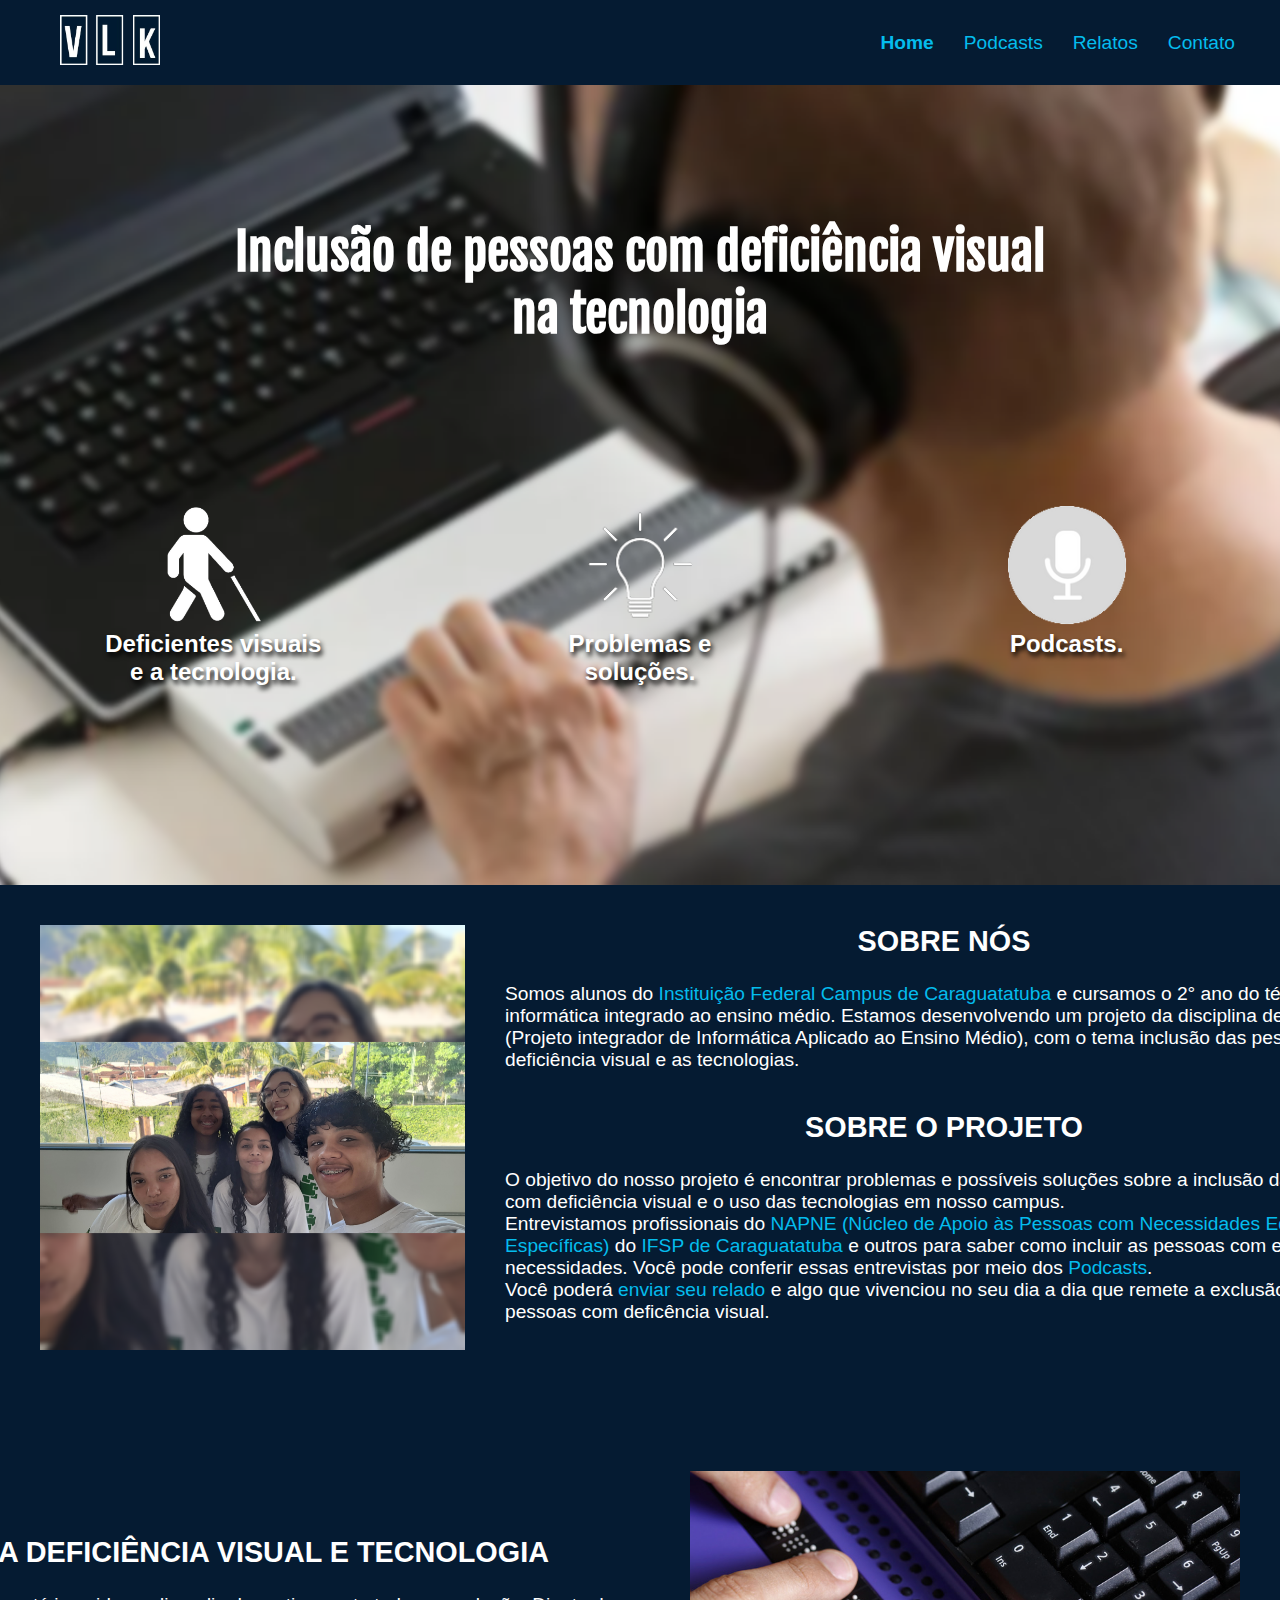
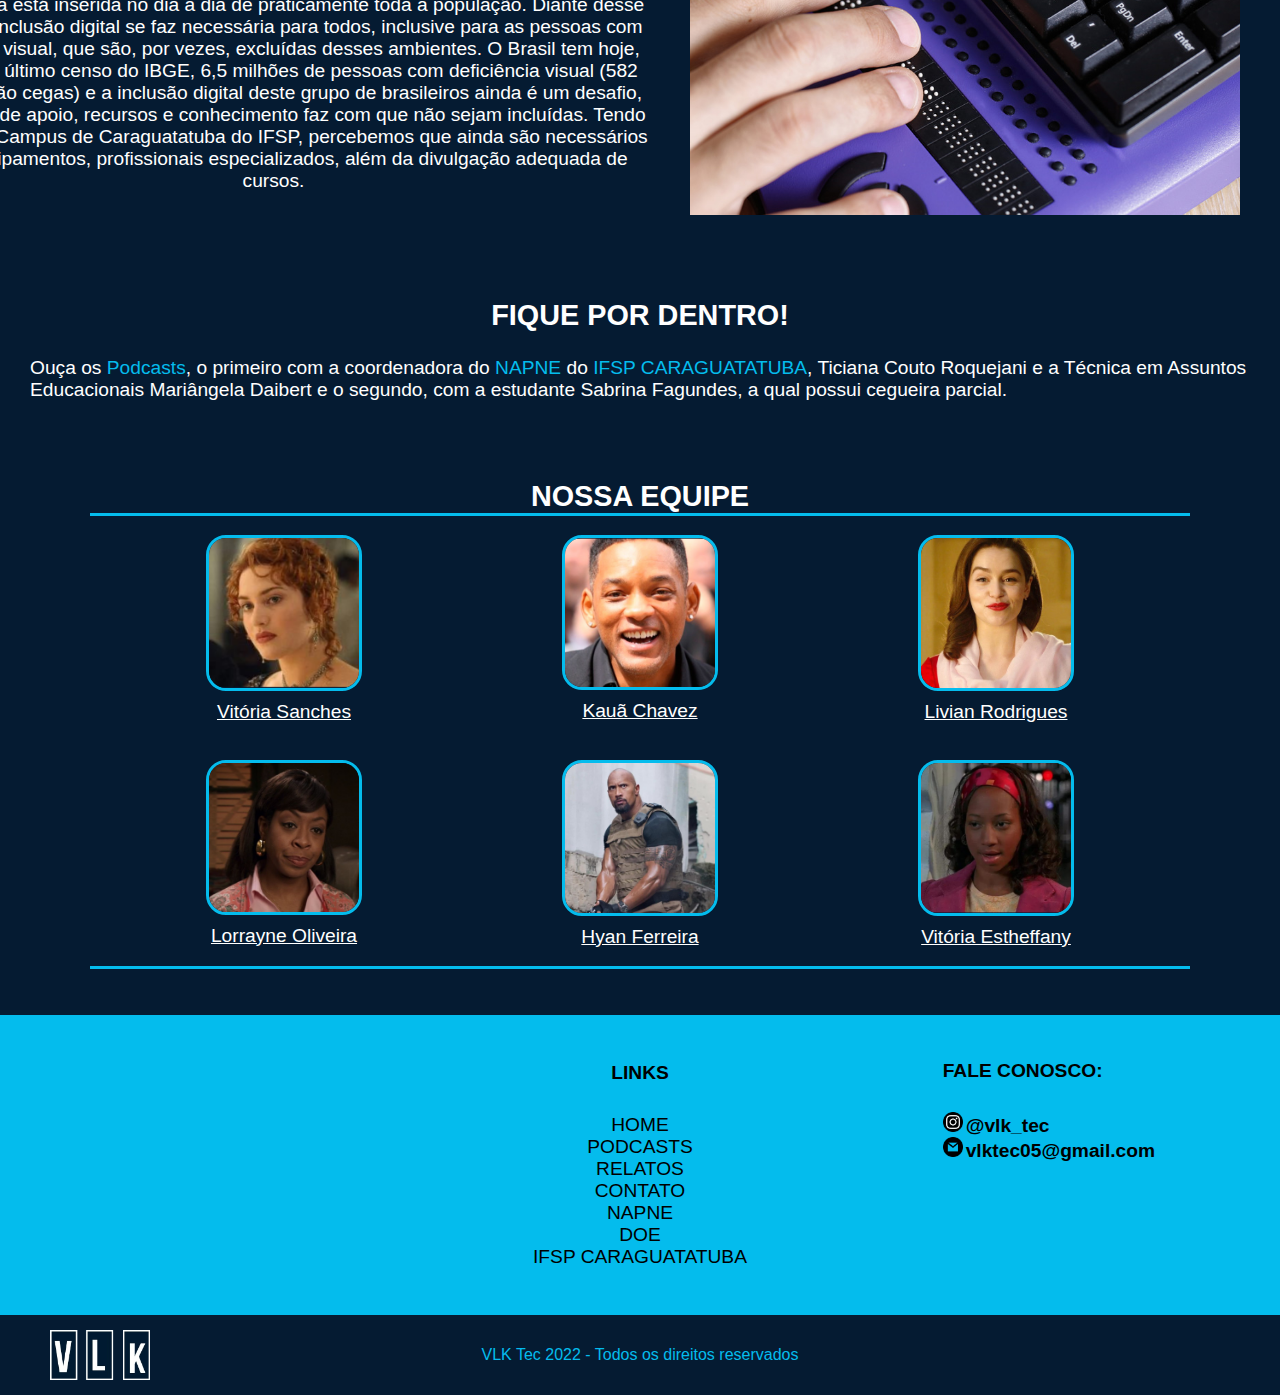
==== index.html @ 39406140 "versão atualizada" ====
<!DOCTYPE html>
<html lang="pt-br">
<head>
    <meta charset="UTF-8">
    <meta http-equiv="X-UA-Compatible" content="IE=edge">
    <meta name="viewport" content="width=device-width, initial-scale=1.0">
    <link rel="stylesheet" href="style.css">
    <title>VLK Tec</title>
</head>
<body>
    <nav>
        <div class="logo">
            <img src="img/logo.png" alt="logo">
        </div>
        <ul class="menu">
            <li class="selected"><a href="index.html">Home</a></li>
            <li><a href="podcasts.html">Podcasts</a></li>
            <li><a href="relatos.html">Relatos</a></li>
            <li><a href="contato.html">Contato</a></li>
        </ul>
    </nav>
    <header>   
        <style>
            @import url('https://fonts.googleapis.com/css2?family=Fjalla+One&display=swap');
            </style>
            <h1>Inclusão de pessoas com deficiência visual <br> na tecnologia</h1>
        <div class="container">
            <div>
                <img src="img/icone1.png" alt="icone">
            </div>
            <div>
                <img src="img/icone2.png" alt="icone">
            </div>
            <div>
                <img src="img/icone3.png" alt="icone">
            </div>
        </div>
        <div class="legenda">
            <div>
                <b><p>Deficientes visuais e a tecnologia.</p></b>
            </div>
            <div>
                <b><p>Problemas e soluções.</p></b>
            </div>
            <div>
                <b><p>Podcasts.</p></b>
            </div>
        </div>
    </header>
    <main>
        <div class="equipe">
            <img src="img/equipe.png" alt="Foto da equipe">
        </div>
        <div class="texto">
            <h2>SOBRE NÓS</h2>
            <p>Somos alunos do <a href="https://www.ifspcaraguatatuba.edu.br/">Instituição Federal Campus de Caraguatatuba</a> e cursamos o 2° ano do técnico em informática integrado ao ensino médio. Estamos desenvolvendo um projeto da disciplina de PIA (Projeto integrador de Informática Aplicado ao Ensino Médio), com o tema inclusão das pessoas com deficiência visual e as tecnologias.</p>
            <h2>SOBRE O PROJETO</h2>
            <p>O objetivo do nosso projeto é encontrar problemas e possíveis soluções sobre a inclusão das pessoas com deficiência visual e o uso das tecnologias em nosso campus.</p>
            <p>Entrevistamos profissionais do <a href="https://spo.ifsp.edu.br/napne">NAPNE (Núcleo de Apoio às Pessoas com Necessidades Educacionais Específicas)</a> do <a href="https://www.ifspcaraguatatuba.edu.br/">IFSP de Caraguatatuba</a> e outros para saber como incluir as pessoas com essas necessidades. Você pode conferir essas entrevistas por meio dos <a href="">Podcasts</a>.</p>
            <p>Você poderá <a href="">enviar seu relado</a> e algo que vivenciou  no seu dia a dia que remete a exclusão das pessoas com deficência visual.</p>
        </div>
    </main>
    <section>
        <div class="texto02">
            <h2>A DEFICIÊNCIA VISUAL E TECNOLOGIA</h2>
            <p>A tecnologia está inserida no dia a dia de praticamente toda a população. Diante desse cenário, a inclusão digital se faz necessária para todos, inclusive para as pessoas com deficiência visual, que são, por vezes, excluídas desses ambientes. O Brasil tem hoje, segundo o último censo do IBGE, 6,5 milhões de pessoas com deficiência visual (582 mil delas são cegas) e a inclusão digital deste grupo de brasileiros ainda é um desafio, pois a falta de apoio, recursos e conhecimento faz com que não sejam incluídas. Tendo por base o Campus de Caraguatatuba do IFSP, percebemos que ainda são necessários mais equipamentos, profissionais especializados, além da divulgação adequada de cursos.</p>
        </div>
        <div class="part_02">
            <img src="img/teclados-para-deficientes-visuais.jpg" alt="Imagem">
        </div>
    </section>
    <article>
        <div class="texto03">
            <h2>FIQUE POR DENTRO!</h2>
            <p>Ouça os <a href="">Podcasts</a>, o primeiro com a coordenadora do <a href="https://spo.ifsp.edu.br/napne">NAPNE</a> do <a href="https://www.ifspcaraguatatuba.edu.br/">IFSP CARAGUATATUBA</a>, Ticiana Couto Roquejani e a Técnica em Assuntos Educacionais Mariângela Daibert e o segundo, com a estudante Sabrina Fagundes, a qual possui cegueira parcial.</p>
        </div>
        <div class="bio-equipe">
            <h2>NOSSA EQUIPE</h2>
            <div class="perfil">
                <div class="perfil01">
                    <img src="img/perfil/Captura de tela 2022-08-31 132840.png" alt="Foto 1">
                    <a href="perfil-01.html">Vitória Sanches</a>  
                </div>
                <div class="perfil02">
                    <img src="img/perfil/Captura de tela 2022-08-31 132725.png" alt="Foto 2">
                    <a href="perfil-02.html">Kauã Chavez</a>  
                </div>
                <div class="perfil03">
                    <img src="img/perfil/Captura de tela 2022-08-31 132754.png" alt="Foto 3">
                    <a href="perfil-03.html">Livian Rodrigues</a>  
                </div>
                <div class="perfil04">
                    <img src="img/perfil/Captura de tela 2022-08-31 132901.png" alt="Foto 4">
                    <a href="perfil-04.html">Lorrayne Oliveira</a>  
                </div>
                <div class="perfil05">
                    <img src="img/perfil/Captura de tela 2022-08-31 132639.png" alt="Foto 5">
                    <a href="perfil-05.html">Hyan Ferreira</a>  
                </div>
                <div class="perfil06">
                    <img src="img/perfil/Captura de tela 2022-08-31 132816.png" alt="Foto 6">
                    <a href="perfil-06.html">Vitória Estheffany</a>  
                </div>
            </div>
        </div>
    </article>
    <footer>
        <div class="maps">
            <iframe src="https://www.google.com/maps/embed?pb=!1m18!1m12!1m3!1d3655.095592577922!2d-45.42768998678593!3d-23.636747397591122!2m3!1f0!2f0!3f0!3m2!1i1024!2i768!4f13.1!3m3!1m2!1s0x94cd631551d2d585%3A0xbe6efd4b81fb3cd0!2sIFSP!5e0!3m2!1spt-BR!2sbr!4v1659821990409!5m2!1spt-BR!2sbr" width="300" height="250" style="border:0;" allowfullscreen="" loading="lazy" referrerpolicy="no-referrer-when-downgrade"></iframe>
        </div>
        <div class="links">
            <p><b>LINKS</b></p>
            <li><a href="index.html">HOME</a></li>
            <li><a href="podcasts.html">PODCASTS</a></li>
            <li><a href="relatos.html">RELATOS</a></li>
            <li><a href="">CONTATO</a></li>
            <li><a href="https://spo.ifsp.edu.br/napne">NAPNE</a></li>
            <li><a href="">DOE</a></li>
            <li><a href="https://www.ifspcaraguatatuba.edu.br/">IFSP CARAGUATATUBA</a></li>
        </div>
        <div class="redes_sociais">
            <p><b>FALE CONOSCO:</b></p>
            <li><img src="img/icone_inst.png" alt=""><a href="https://instagram.com/vlk_tec?igshid=YmMyMTA2M2Y="><b>@vlk_tec</b></a></li>
            <li><img src="img/icone_gmail.png" alt=""><a href=""><b>vlktec05@gmail.com</b></a></li>
        </div>
    </footer>
    <footer class="footer_final">
        <div class="logo-footer">
            <img src="img/logo.png" alt="logo">
        </div>
        <p>VLK Tec 2022 - Todos os direitos reservados</p>
        <div></div>
    </footer>
</body>
</html>
---- style.css ----
body,
ul,
li,
p {
	margin: 0px;
	padding: 0px;
	list-style: none;
	font-size: 1.2rem;
	font-family: Arial, Helvetica, sans-serif;
}

h1 {
	font-family: "Fjalla One", sans-serif;
	font-size: 50px;
}

a {
	text-decoration: none;
	color: white;
}

nav {
	background-color: #051b32;
	display: flex;
	flex-wrap: wrap;
	justify-content: space-between;
	align-items: center;
	padding: 15px;
}

.logo > img {
	height: 50px;
	margin-left: 45px;
}

.menu {
	display: flex;
	padding-right: 20px;
}

.menu li {
	margin-left: 10px;
}

.menu li a {
	display: block;
	padding: 10px;
	color: #04bced;
}

.menu a:hover {
	text-decoration: underline;
}

.menu li.selected {
	font-weight: bold;
}

.flex {
	text-align: center;
	display: flex;
	flex-wrap: wrap;
	max-width: 800px;
	margin: 0 auto;
}

.flex > div {
	margin-left: auto;
}

header {
	background-image: url(img/banner.png);
	background-size: cover;
	background-position: center;
	height: 800px;
}

header h1 {
	display: flex;
	justify-content: center;
	text-align: center;
	align-items: end;
	margin: 0px;
	color: white;
	height: 260px;
}

.container {
	position: relative;
	display: flex;
	flex-direction: row;
	flex-wrap: wrap;
	justify-content: space-around;
	align-items: end;
	height: 285px;
}

.container img {
	height: 120px;
}

.legenda {
	display: flex;
	flex-direction: row;
	flex-wrap: wrap;
	text-align: center;
	justify-content: space-around;
	color: white;
	font-size: 1.5rem;
	text-shadow: 2px 4px 5px black;
}

.legenda > div {
	height: 100px;
	width: 230px;
}

.legenda p {
	font-size: 1.5rem;
}

main {
	background-color: #051b32;
	height: 505px;
	width: 100%;
	position: relative;
	display: flex;
}

.equipe {
	display: flex;
	height: 425px;
	padding-left: 40px;
	padding-top: 40px;
	padding-right: 40px;
}

.equipe img {
	height: 425px;
	width: 425px;
}

.texto p {
	width: 878px;
}

.texto {
	display: flex;
	flex-direction: column;
	width: 970px;
	color: white;
	height: 465px;
}

.texto a {
	color: #04bced;
}

h2 {
	margin: 0px;
	text-align: center;
	padding-bottom: 25px;
	padding-top: 40px;
}

section {
	background-color: #051b32;
	height: 505px;
	width: 100%;
	position: relative;
	display: flex;
	justify-content: flex-end;
}

.part_02 {
	display: flex;
	height: 505px;
	align-items: center;
	padding-right: 40px;
}

.part_02 img {
	height: 344px;
	width: 550px;
}

.texto02 {
	display: flex;
	flex-direction: column;
	width: 970px;
	color: white;
	height: 505px;
	align-items: center;
	justify-content: center;
}

.texto02 h2 {
	color: white;
	padding: 0px;
	margin: 0px;
	text-align: center;
	padding-bottom: 25px;
}

.texto02 p {
	width: 753px;
	height: 155px;
	padding-left: 40px;
	padding-right: 40px;
	text-align: center;
}

.segunda_img {
	display: flex;
	flex-direction: column;
}

article {
	background-color: #051b32;
	width: 100%;
	height: 720px;
}

.texto03 {
	width: 100%;
	height: 110px;
	display: flex;
	flex-direction: column;
	align-items: center;
	justify-content: center;
}

.texto03 > p {
	width: 1220px;
	color: white;
}

.texto03 > h2 {
	padding-top: 0;
	width: 1220px;
	color: white;
}

.texto03 a {
	color: #04bced;
}

.bio-equipe {
	width: 100%;
	height: 590px;
	display: flex;
	flex-direction: column;
	align-items: center;
}

.bio-equipe > h2 {
	padding-bottom: 0;
	padding-top: 75px;
	color: white;
}

.perfil {
	width: 1100px;
	height: 450px;
	border-top: 3px solid #04bced;
	border-bottom: 3px solid #04bced;
	display: flex;
	align-items: center;
	justify-content: center;
	flex-wrap: wrap;
}

.perfil img {
	border: 3px solid #04bced;
	border-radius: 20px;
}

.perfil a {
	padding-top: 10px;
	text-decoration: underline;
}

.perfil01,
.perfil02,
.perfil03,
.perfil04,
.perfil05,
.perfil06 {
	display: flex;
	flex-direction: column;
	align-items: center;
	padding: 0 100px;
}

.perfil img {
	width: 150px;
}

footer {
	background-color: #04bced;
	height: 300px;
	width: 100%;
	display: flex;
	justify-content: center;
}

.maps {
	display: flex;
	width: 375px;
	height: 300px;
	align-items: center;
	justify-content: center;
}

.links {
	display: flex;
	flex-direction: column;
	width: 673px;
	align-items: center;
	justify-content: center;
}

.links li a {
	color: black;
}

.links p {
	padding-bottom: 30px;
}

.links a:hover {
	text-decoration: underline;
}

.redes_sociais img {
	height: 20px;
	width: 20px;
	padding-right: 3px;
}

.redes_sociais {
	height: 191px;
	width: 375px;
	display: flex;
	flex-direction: column;
	justify-content: center;
}

.redes_sociais p {
	padding-bottom: 30px;
}

.redes_sociais li a {
	color: black;
}

.redes_sociais a:hover {
	text-decoration: underline;
}

.footer_final {
	background-color: #051b32;
	height: 80px;
	width: 100%;
	flex-wrap: wrap;
	display: flex;
	align-items: center;
	justify-content: space-between;
}

.logo-footer {
	height: 80px;
}

.logo-footer img {
	height: 50px;
}

.footer_final > p {
	color: #04bced;
	text-align: center;
	font-size: 1rem;
	flex-wrap: wrap;
}

.logo-footer {
	display: flex;
	align-items: center;
	justify-content: flex-end;
}

.footer_final div {
	height: 80px;
	width: 150px;
}

/* index-relatos */

.header-relatos {
	height: 700px;
	width: 100%;
}

.container-relatos {
	background-image: url(img/VLR.png);
	background-color: black;
	height: 180px;
	width: 100%;
	background-size: cover;
	background-position: center;
	display: flex;
	justify-content: center;
}

.img-h1 {
	height: 180px;
	display: flex;
	align-items: center;
}

.container-relatos img {
	height: 50px;
	width: 50px;
	display: flex;
}

.container-relatos h1 {
	color: black;
	height: 180px;
	width: 100%;
	display: flex;
	align-items: center;
}

.text-relatos {
	background-color: #051b32;
	color: black;
	height: 520px;
	width: 100%;
	display: flex;
	align-items: center;
	justify-content: center;
}

.carrossel-relatos {
	background-color: rgb(0, 0, 0);
	height: 450px;
	width: 1200px;
	overflow: hidden;
}

.carrossel-relatos .fotos {
	width: 500%;
	animation-name: animacao;
	animation-duration: 20s;
	animation-iteration-count: infinite;
	color: white;
	display: flex;
}

.carrossel-relatos .fotos p {
	width: 20%;
	font-size: 2rem;
	display: flex;
	align-items: center;
	justify-content: center;
	height: 450px;
}

@keyframes animacao {
	0% {
		margin-left: 0;
	}
	20% {
		margin-left: 0;
	}
	25% {
		margin-left: -100%;
	}
	45% {
		margin-left: -100%;
	}
	50% {
		margin-left: -200%;
	}
	70% {
		margin-left: -200%;
	}
	75% {
		margin-left: -300%;
	}
	95% {
		margin-left: -300%;
	}
	100% {
		margin-left: -400%;
	}
}

.main-relatos {
	background-color: #051b32;
	height: 900px;
	width: 100%;
	display: flex;
	flex-direction: column;
}

.text-relatos02 {
	height: 250px;
	width: 100%;
	display: flex;
	flex-direction: column;
	align-items: center;
	justify-content: flex-end;
	color: white;
}

.text-relatos02 a {
	color: #04bced;
}

.text-relatos02 p {
	height: 150px;
	width: 1200px;
}

.text-relatos02 h2 {
	padding: 0;
}

.form-midia {
	height: 600px;
	width: 100%;
	display: flex;
	align-items: center;
	justify-content: center;
}

.form {
	background-color: #051b32;
	height: 500px;
	width: 500px;
}

.midia {
	height: 500px;
	width: 500px;
	display: flex;
	flex-direction: column;
	justify-content: center;
	align-items: center;
}

.midia img {
	height: 20px;
	width: 20px;
	padding-right: 3px;
}

.midia li {
	width: 215px;
}

.midia li a {
	color: white;
}

.midia a:hover {
	text-decoration: underline;
}

/*Título da página Podcasts*/

.conclusao {
	width: 100%;
	height: 1000px;
}

.texto1 {
	width: 100%;
	height: 355px;
	color: #ffff;
	display: flex;
	align-items: center;
	justify-content: space-evenly;
}

.persona {
	width: 150px;
	height: 500px;
}

.texto-conclusao {
	width: 1000px;
    display: flex;
    flex-direction: column;
    align-items: center;
    justify-content: center;
}

.texto-conclusao > h1 {
	height: 50px;
	margin-bottom: 30px;
}

.texto-conclusao > p {
	border: 2px solid #04bced;
}

.title-page {
	padding: 0px;
	width: 100%;
	min-height: 150px;
	background-size: cover;
	background-repeat: no-repeat;
	position: relative;
	background-position: center;
}

.paragrafo-audio-single p {
	width: 990px;
	height: 200px;
	color: white;
	padding-left: 40px;
	padding-right: 40px;
	text-align: center;
}
.sobre-audio {
	height: 600px;
}

.audio-entrevista-single p {
	width: 999px;
	height: 40px;
	color: #43c3dd;
	padding-left: 50px;
	padding-right: 100px;
}

.audio-entrevista-single audio {
	width: 700px;
}

.title-page {
	background-position: center;
	background-size: cover;
	background-repeat: no-repeat;
	background-attachment: fixed;
}

.nexus {
	display: flex;
	flex-direction: column;
	width: 60%;
	color: white;
	height: 300px;
	align-items: center;
	justify-content: center;
	float: left;
}

.nexus h2 {
	color: white;
	padding: 0px;
	margin: 0px;
	text-align: center;
	padding-bottom: 25px;
}

.nexus p {
	width: 878px;
	height: 175px;
	padding-left: 40px;
	padding-right: 40px;
	text-align: center;
}

.fotos {
	width: 40%;
	padding-right: 200px;
}

.carrossel {
	height: 750px;
}

.carousel-item {
	height: 750px;
}

/* biografia equipe */

.main-bio {
	background-color: #051b32;
	width: 100%;
	height: 550px;
	display: flex;
	flex-direction: column;
	align-items: center;
	color: white;
	border-top: 3px solid #04bced;
}

.main-bio h1 {
	margin: 0;
	height: 75px;
	display: flex;
	align-items: center;
}

.main-bio h2 {
	margin: 0;
	padding: 0;
	padding-top: 10px;
}

.img-bio {
	width: 100%;
	height: 475px;
	display: flex;
	justify-content: center;
	border-top: 3px solid #04bced;
}

.img-perfil {
	width: 500px;
	height: 475px;
	display: flex;
	flex-direction: column;
	align-items: center;
	justify-content: center;
}

.bio-perfil {
	width: 500px;
	height: 475px;
	display: flex;
	align-items: center;
}

/*Contato*/
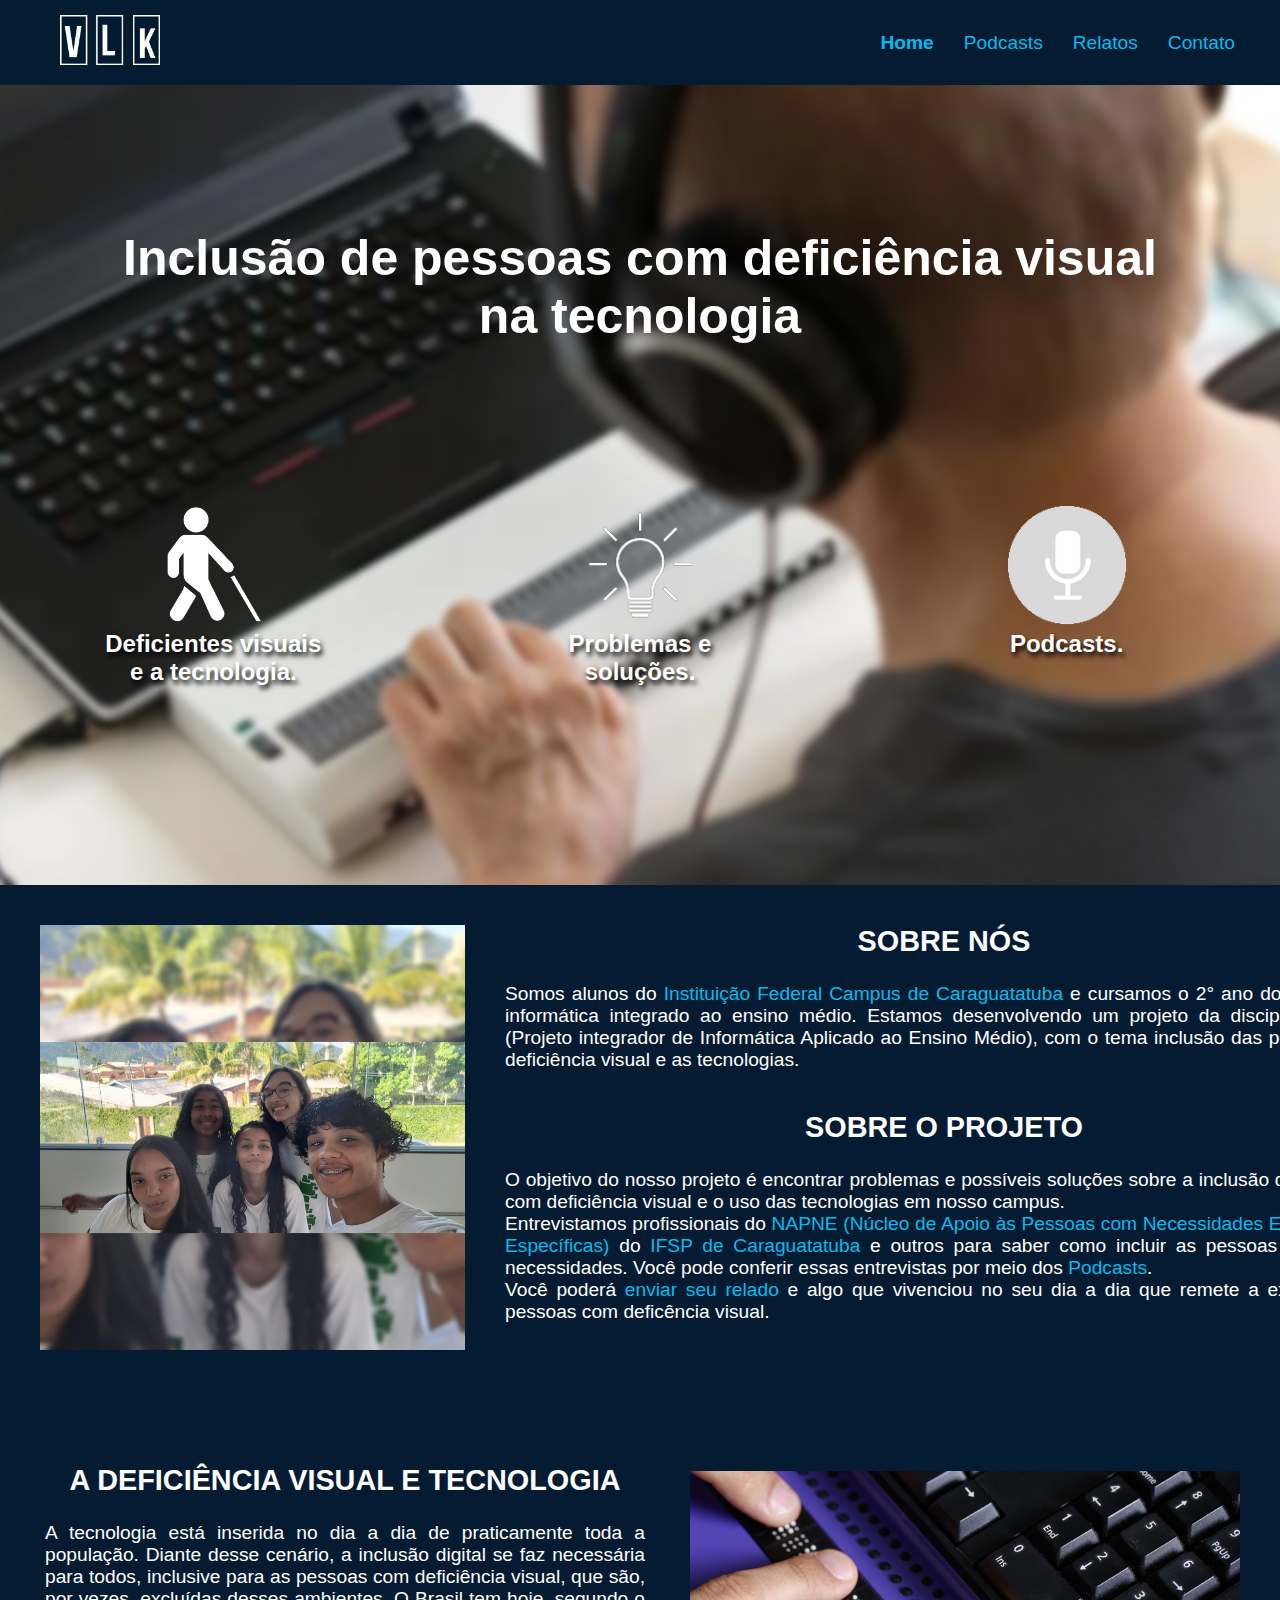
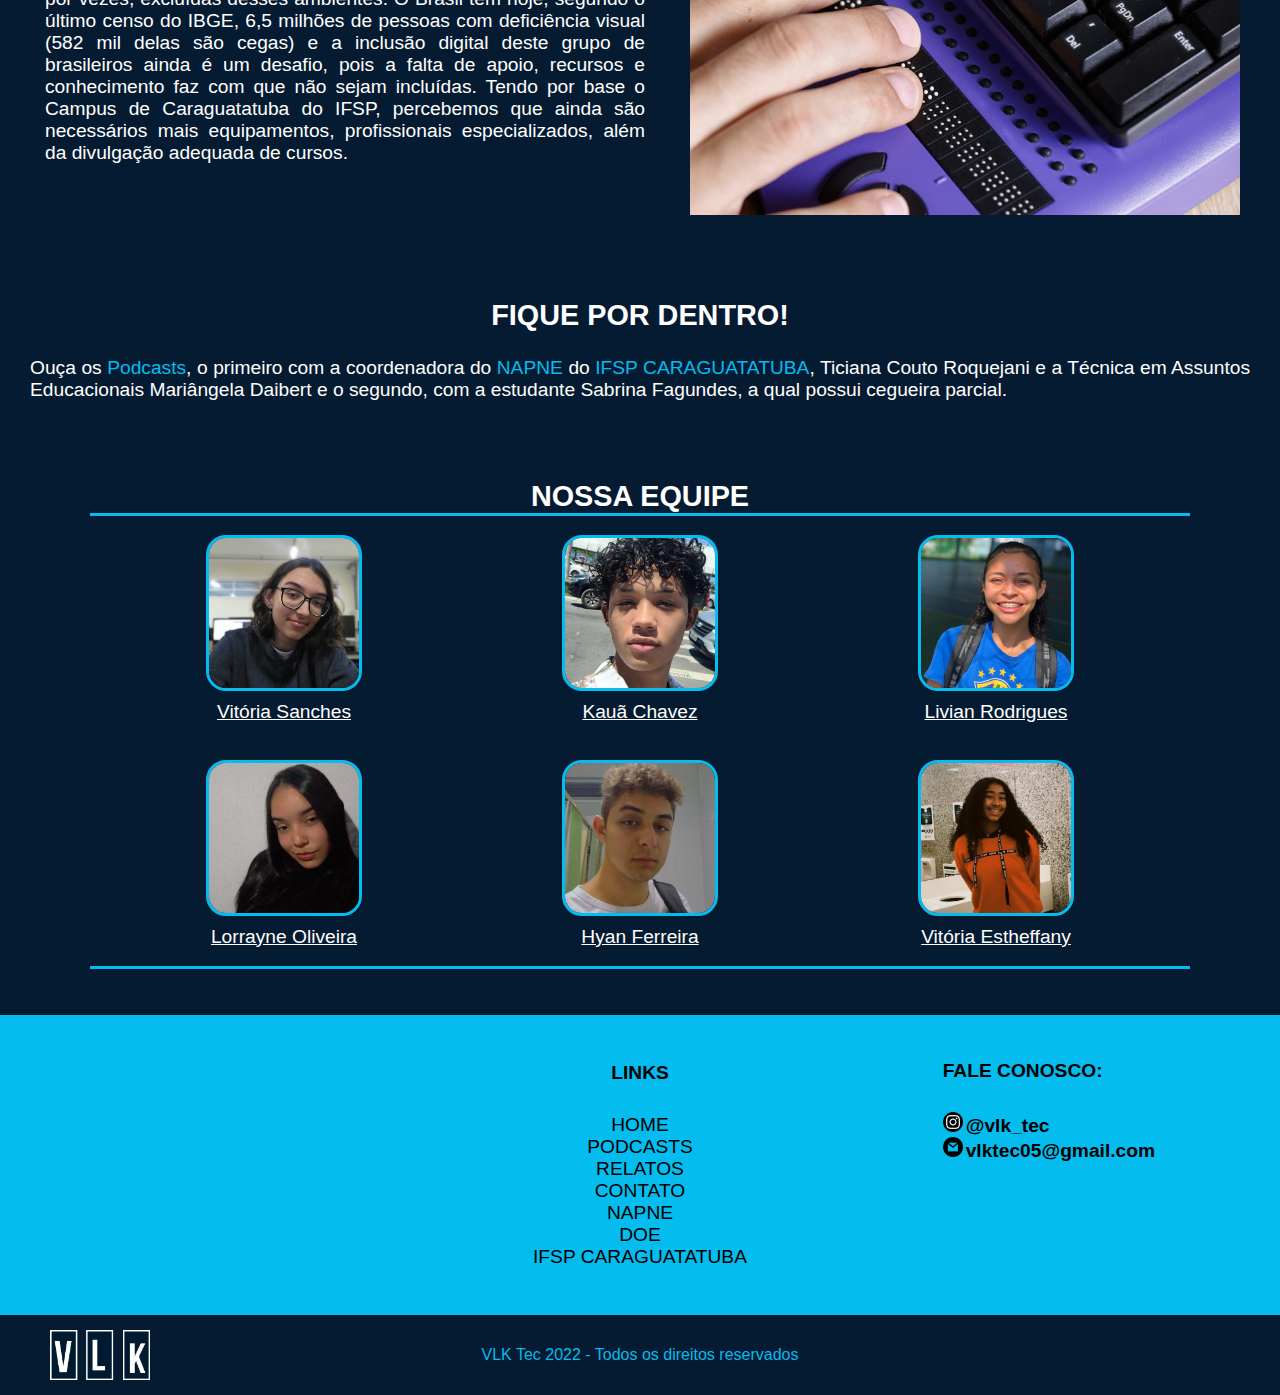
==== commit 4375bcef: "att" ====
--- a/index.html
+++ b/index.html
@@ -1,135 +1,208 @@
 <!DOCTYPE html>
 <html lang="pt-br">
-<head>
-    <meta charset="UTF-8">
-    <meta http-equiv="X-UA-Compatible" content="IE=edge">
-    <meta name="viewport" content="width=device-width, initial-scale=1.0">
-    <link rel="stylesheet" href="style.css">
-    <title>VLK Tec</title>
-</head>
-<body>
-    <nav>
-        <div class="logo">
-            <img src="img/logo.png" alt="logo">
-        </div>
-        <ul class="menu">
-            <li class="selected"><a href="index.html">Home</a></li>
-            <li><a href="podcasts.html">Podcasts</a></li>
-            <li><a href="relatos.html">Relatos</a></li>
-            <li><a href="contato.html">Contato</a></li>
-        </ul>
-    </nav>
-    <header>   
-        <style>
-            @import url('https://fonts.googleapis.com/css2?family=Fjalla+One&display=swap');
-            </style>
-            <h1>Inclusão de pessoas com deficiência visual <br> na tecnologia</h1>
-        <div class="container">
-            <div>
-                <img src="img/icone1.png" alt="icone">
-            </div>
-            <div>
-                <img src="img/icone2.png" alt="icone">
-            </div>
-            <div>
-                <img src="img/icone3.png" alt="icone">
-            </div>
-        </div>
-        <div class="legenda">
-            <div>
-                <b><p>Deficientes visuais e a tecnologia.</p></b>
-            </div>
-            <div>
-                <b><p>Problemas e soluções.</p></b>
-            </div>
-            <div>
-                <b><p>Podcasts.</p></b>
-            </div>
-        </div>
-    </header>
-    <main>
-        <div class="equipe">
-            <img src="img/equipe.png" alt="Foto da equipe">
-        </div>
-        <div class="texto">
-            <h2>SOBRE NÓS</h2>
-            <p>Somos alunos do <a href="https://www.ifspcaraguatatuba.edu.br/">Instituição Federal Campus de Caraguatatuba</a> e cursamos o 2° ano do técnico em informática integrado ao ensino médio. Estamos desenvolvendo um projeto da disciplina de PIA (Projeto integrador de Informática Aplicado ao Ensino Médio), com o tema inclusão das pessoas com deficiência visual e as tecnologias.</p>
-            <h2>SOBRE O PROJETO</h2>
-            <p>O objetivo do nosso projeto é encontrar problemas e possíveis soluções sobre a inclusão das pessoas com deficiência visual e o uso das tecnologias em nosso campus.</p>
-            <p>Entrevistamos profissionais do <a href="https://spo.ifsp.edu.br/napne">NAPNE (Núcleo de Apoio às Pessoas com Necessidades Educacionais Específicas)</a> do <a href="https://www.ifspcaraguatatuba.edu.br/">IFSP de Caraguatatuba</a> e outros para saber como incluir as pessoas com essas necessidades. Você pode conferir essas entrevistas por meio dos <a href="">Podcasts</a>.</p>
-            <p>Você poderá <a href="">enviar seu relado</a> e algo que vivenciou  no seu dia a dia que remete a exclusão das pessoas com deficência visual.</p>
-        </div>
-    </main>
-    <section>
-        <div class="texto02">
-            <h2>A DEFICIÊNCIA VISUAL E TECNOLOGIA</h2>
-            <p>A tecnologia está inserida no dia a dia de praticamente toda a população. Diante desse cenário, a inclusão digital se faz necessária para todos, inclusive para as pessoas com deficiência visual, que são, por vezes, excluídas desses ambientes. O Brasil tem hoje, segundo o último censo do IBGE, 6,5 milhões de pessoas com deficiência visual (582 mil delas são cegas) e a inclusão digital deste grupo de brasileiros ainda é um desafio, pois a falta de apoio, recursos e conhecimento faz com que não sejam incluídas. Tendo por base o Campus de Caraguatatuba do IFSP, percebemos que ainda são necessários mais equipamentos, profissionais especializados, além da divulgação adequada de cursos.</p>
-        </div>
-        <div class="part_02">
-            <img src="img/teclados-para-deficientes-visuais.jpg" alt="Imagem">
-        </div>
-    </section>
-    <article>
-        <div class="texto03">
-            <h2>FIQUE POR DENTRO!</h2>
-            <p>Ouça os <a href="">Podcasts</a>, o primeiro com a coordenadora do <a href="https://spo.ifsp.edu.br/napne">NAPNE</a> do <a href="https://www.ifspcaraguatatuba.edu.br/">IFSP CARAGUATATUBA</a>, Ticiana Couto Roquejani e a Técnica em Assuntos Educacionais Mariângela Daibert e o segundo, com a estudante Sabrina Fagundes, a qual possui cegueira parcial.</p>
-        </div>
-        <div class="bio-equipe">
-            <h2>NOSSA EQUIPE</h2>
-            <div class="perfil">
-                <div class="perfil01">
-                    <img src="img/perfil/Captura de tela 2022-08-31 132840.png" alt="Foto 1">
-                    <a href="perfil-01.html">Vitória Sanches</a>  
-                </div>
-                <div class="perfil02">
-                    <img src="img/perfil/Captura de tela 2022-08-31 132725.png" alt="Foto 2">
-                    <a href="perfil-02.html">Kauã Chavez</a>  
-                </div>
-                <div class="perfil03">
-                    <img src="img/perfil/Captura de tela 2022-08-31 132754.png" alt="Foto 3">
-                    <a href="perfil-03.html">Livian Rodrigues</a>  
-                </div>
-                <div class="perfil04">
-                    <img src="img/perfil/Captura de tela 2022-08-31 132901.png" alt="Foto 4">
-                    <a href="perfil-04.html">Lorrayne Oliveira</a>  
-                </div>
-                <div class="perfil05">
-                    <img src="img/perfil/Captura de tela 2022-08-31 132639.png" alt="Foto 5">
-                    <a href="perfil-05.html">Hyan Ferreira</a>  
-                </div>
-                <div class="perfil06">
-                    <img src="img/perfil/Captura de tela 2022-08-31 132816.png" alt="Foto 6">
-                    <a href="perfil-06.html">Vitória Estheffany</a>  
-                </div>
-            </div>
-        </div>
-    </article>
-    <footer>
-        <div class="maps">
-            <iframe src="https://www.google.com/maps/embed?pb=!1m18!1m12!1m3!1d3655.095592577922!2d-45.42768998678593!3d-23.636747397591122!2m3!1f0!2f0!3f0!3m2!1i1024!2i768!4f13.1!3m3!1m2!1s0x94cd631551d2d585%3A0xbe6efd4b81fb3cd0!2sIFSP!5e0!3m2!1spt-BR!2sbr!4v1659821990409!5m2!1spt-BR!2sbr" width="300" height="250" style="border:0;" allowfullscreen="" loading="lazy" referrerpolicy="no-referrer-when-downgrade"></iframe>
-        </div>
-        <div class="links">
-            <p><b>LINKS</b></p>
-            <li><a href="index.html">HOME</a></li>
-            <li><a href="podcasts.html">PODCASTS</a></li>
-            <li><a href="relatos.html">RELATOS</a></li>
-            <li><a href="">CONTATO</a></li>
-            <li><a href="https://spo.ifsp.edu.br/napne">NAPNE</a></li>
-            <li><a href="">DOE</a></li>
-            <li><a href="https://www.ifspcaraguatatuba.edu.br/">IFSP CARAGUATATUBA</a></li>
-        </div>
-        <div class="redes_sociais">
-            <p><b>FALE CONOSCO:</b></p>
-            <li><img src="img/icone_inst.png" alt=""><a href="https://instagram.com/vlk_tec?igshid=YmMyMTA2M2Y="><b>@vlk_tec</b></a></li>
-            <li><img src="img/icone_gmail.png" alt=""><a href=""><b>vlktec05@gmail.com</b></a></li>
-        </div>
-    </footer>
-    <footer class="footer_final">
-        <div class="logo-footer">
-            <img src="img/logo.png" alt="logo">
-        </div>
-        <p>VLK Tec 2022 - Todos os direitos reservados</p>
-        <div></div>
-    </footer>
-</body>
-</html>+	<head>
+		<meta charset="UTF-8" />
+		<meta http-equiv="X-UA-Compatible" content="IE=edge" />
+		<meta name="viewport" content="width=device-width, initial-scale=1.0" />
+		<link rel="stylesheet" href="style.css" />
+		<title>VLK Tec</title>
+	</head>
+	<body>
+		<nav>
+			<div class="logo">
+				<img src="img/logo.png" alt="logo" />
+			</div>
+			<ul class="menu">
+				<li class="selected"><a href="index.html">Home</a></li>
+				<li><a href="podcasts.html">Podcasts</a></li>
+				<li><a href="relatos.html">Relatos</a></li>
+				<li><a href="contato.html">Contato</a></li>
+			</ul>
+		</nav>
+		<header>
+			<style>
+				@import url("https://fonts.googleapis.com/css2?family=Fjalla+One&display=swap");
+			</style>
+			<h1>
+				Inclusão de pessoas com deficiência visual <br />
+				na tecnologia
+			</h1>
+			<div class="container">
+				<div>
+					<img src="img/icone1.png" alt="icone" />
+				</div>
+				<div>
+					<img src="img/icone2.png" alt="icone" />
+				</div>
+				<div>
+					<img src="img/icone3.png" alt="icone" />
+				</div>
+			</div>
+			<div class="legenda">
+				<div>
+					<b><p>Deficientes visuais e a tecnologia.</p></b>
+				</div>
+				<div>
+					<b><p>Problemas e soluções.</p></b>
+				</div>
+				<div>
+					<b><p>Podcasts.</p></b>
+				</div>
+			</div>
+		</header>
+		<main>
+			<div class="equipe">
+				<img src="img/equipe.png" alt="Foto da equipe" />
+			</div>
+			<div class="texto">
+				<h2>SOBRE NÓS</h2>
+				<p>
+					Somos alunos do
+					<a href="https://www.ifspcaraguatatuba.edu.br/"
+						>Instituição Federal Campus de Caraguatatuba</a
+					>
+					e cursamos o 2° ano do técnico em informática integrado ao ensino
+					médio. Estamos desenvolvendo um projeto da disciplina de PIA (Projeto
+					integrador de Informática Aplicado ao Ensino Médio), com o tema
+					inclusão das pessoas com deficiência visual e as tecnologias.
+				</p>
+				<h2>SOBRE O PROJETO</h2>
+				<p>
+					O objetivo do nosso projeto é encontrar problemas e possíveis soluções
+					sobre a inclusão das pessoas com deficiência visual e o uso das
+					tecnologias em nosso campus.
+				</p>
+				<p>
+					Entrevistamos profissionais do
+					<a href="https://spo.ifsp.edu.br/napne"
+						>NAPNE (Núcleo de Apoio às Pessoas com Necessidades Educacionais
+						Específicas)</a
+					>
+					do
+					<a href="https://www.ifspcaraguatatuba.edu.br/"
+						>IFSP de Caraguatatuba</a
+					>
+					e outros para saber como incluir as pessoas com essas necessidades.
+					Você pode conferir essas entrevistas por meio dos
+					<a href="">Podcasts</a>.
+				</p>
+				<p>
+					Você poderá <a href="">enviar seu relado</a> e algo que vivenciou no
+					seu dia a dia que remete a exclusão das pessoas com deficência visual.
+				</p>
+			</div>
+		</main>
+		<section>
+			<div class="texto02">
+				<h2>A DEFICIÊNCIA VISUAL E TECNOLOGIA</h2>
+				<p>
+					A tecnologia está inserida no dia a dia de praticamente toda a
+					população. Diante desse cenário, a inclusão digital se faz necessária
+					para todos, inclusive para as pessoas com deficiência visual, que são,
+					por vezes, excluídas desses ambientes. O Brasil tem hoje, segundo o
+					último censo do IBGE, 6,5 milhões de pessoas com deficiência visual
+					(582 mil delas são cegas) e a inclusão digital deste grupo de
+					brasileiros ainda é um desafio, pois a falta de apoio, recursos e
+					conhecimento faz com que não sejam incluídas. Tendo por base o Campus
+					de Caraguatatuba do IFSP, percebemos que ainda são necessários mais
+					equipamentos, profissionais especializados, além da divulgação
+					adequada de cursos.
+				</p>
+			</div>
+			<div class="part_02">
+				<img src="img/teclados-para-deficientes-visuais.jpg" alt="Imagem" />
+			</div>
+		</section>
+		<article>
+			<div class="texto03">
+				<h2>FIQUE POR DENTRO!</h2>
+				<p>
+					Ouça os <a href="">Podcasts</a>, o primeiro com a coordenadora do
+					<a href="https://spo.ifsp.edu.br/napne">NAPNE</a> do
+					<a href="https://www.ifspcaraguatatuba.edu.br/">IFSP CARAGUATATUBA</a
+					>, Ticiana Couto Roquejani e a Técnica em Assuntos Educacionais
+					Mariângela Daibert e o segundo, com a estudante Sabrina Fagundes, a
+					qual possui cegueira parcial.
+				</p>
+			</div>
+			<div class="bio-equipe">
+				<h2>NOSSA EQUIPE</h2>
+				<div class="perfil">
+					<div class="perfil01">
+						<img src="img/perfil/Vitória Sanches.png" alt="Vitória Sanches" />
+						<a href="perfil-01.html">Vitória Sanches</a>
+					</div>
+					<div class="perfil02">
+						<img src="img/perfil/Kaua Chavez.png" alt="Kauã Chavez" />
+						<a href="perfil-02.html">Kauã Chavez</a>
+					</div>
+					<div class="perfil03">
+						<img src="img/perfil/Livian Rodrigues.png" alt="Livian Rodrigues" />
+						<a href="perfil-03.html">Livian Rodrigues</a>
+					</div>
+					<div class="perfil04">
+						<img
+							src="img/perfil/Lorrayne Oliveira.png"
+							alt="Lorrayne Oliveira" />
+						<a href="perfil-04.html">Lorrayne Oliveira</a>
+					</div>
+					<div class="perfil05">
+						<img src="img/perfil/Hyan Ferreira.png" alt="Hyan Ferreira" />
+						<a href="perfil-05.html">Hyan Ferreira</a>
+					</div>
+					<div class="perfil06">
+						<img
+							src="img/perfil/Vitoria Estheffany.png"
+							alt="Vitória Estheffany" />
+						<a href="perfil-06.html">Vitória Estheffany</a>
+					</div>
+				</div>
+			</div>
+		</article>
+		<footer>
+			<div class="maps">
+				<iframe
+					src="https://www.google.com/maps/embed?pb=!1m18!1m12!1m3!1d3655.095592577922!2d-45.42768998678593!3d-23.636747397591122!2m3!1f0!2f0!3f0!3m2!1i1024!2i768!4f13.1!3m3!1m2!1s0x94cd631551d2d585%3A0xbe6efd4b81fb3cd0!2sIFSP!5e0!3m2!1spt-BR!2sbr!4v1659821990409!5m2!1spt-BR!2sbr"
+					width="300"
+					height="250"
+					style="border: 0"
+					allowfullscreen=""
+					loading="lazy"
+					referrerpolicy="no-referrer-when-downgrade"></iframe>
+			</div>
+			<div class="links">
+				<p><b>LINKS</b></p>
+				<li><a href="index.html">HOME</a></li>
+				<li><a href="podcasts.html">PODCASTS</a></li>
+				<li><a href="relatos.html">RELATOS</a></li>
+				<li><a href="">CONTATO</a></li>
+				<li><a href="https://spo.ifsp.edu.br/napne">NAPNE</a></li>
+				<li><a href="">DOE</a></li>
+				<li>
+					<a href="https://www.ifspcaraguatatuba.edu.br/">IFSP CARAGUATATUBA</a>
+				</li>
+			</div>
+			<div class="redes_sociais">
+				<p><b>FALE CONOSCO:</b></p>
+				<li>
+					<img src="img/icone_inst.png" alt="" /><a
+						href="https://instagram.com/vlk_tec?igshid=YmMyMTA2M2Y="
+						><b>@vlk_tec</b></a
+					>
+				</li>
+				<li>
+					<img src="img/icone_gmail.png" alt="" /><a href=""
+						><b>vlktec05@gmail.com</b></a
+					>
+				</li>
+			</div>
+		</footer>
+		<footer class="footer_final">
+			<div class="logo-footer">
+				<img src="img/logo.png" alt="logo" />
+			</div>
+			<p>VLK Tec 2022 - Todos os direitos reservados</p>
+			<div></div>
+		</footer>
+	</body>
+</html>
--- a/style.css
+++ b/style.css
@@ -10,7 +10,7 @@
 }
 
 h1 {
-	font-family: "Fjalla One", sans-serif;
+	font-family: Arial, Helvetica, sans-serif;
 	font-size: 50px;
 }
 
@@ -26,6 +26,14 @@
 	justify-content: space-between;
 	align-items: center;
 	padding: 15px;
+}
+
+.links a {
+	text-decoration: none;
+}
+
+.links b {
+	text-decoration: none;
 }
 
 .logo > img {
@@ -36,6 +44,7 @@
 .menu {
 	display: flex;
 	padding-right: 20px;
+	margin: 0;
 }
 
 .menu li {
@@ -46,6 +55,7 @@
 	display: block;
 	padding: 10px;
 	color: #04bced;
+	text-decoration: none;
 }
 
 .menu a:hover {
@@ -116,6 +126,7 @@
 }
 
 .legenda p {
+	text-align: center;
 	font-size: 1.5rem;
 }
 
@@ -203,11 +214,11 @@
 }
 
 .texto02 p {
-	width: 753px;
-	height: 155px;
+	width: 600px;
+	height: 300px;
 	padding-left: 40px;
 	padding-right: 40px;
-	text-align: center;
+	text-align: justify;
 }
 
 .segunda_img {
@@ -326,6 +337,7 @@
 
 .links p {
 	padding-bottom: 30px;
+	color: #000000;
 }
 
 .links a:hover {
@@ -348,6 +360,7 @@
 
 .redes_sociais p {
 	padding-bottom: 30px;
+	color: #000000;
 }
 
 .redes_sociais li a {
@@ -430,6 +443,7 @@
 	width: 100%;
 	display: flex;
 	align-items: center;
+	text-shadow: 4px 4px 5px grey;
 }
 
 .text-relatos {
@@ -571,42 +585,6 @@
 
 /*Título da página Podcasts*/
 
-.conclusao {
-	width: 100%;
-	height: 1000px;
-}
-
-.texto1 {
-	width: 100%;
-	height: 355px;
-	color: #ffff;
-	display: flex;
-	align-items: center;
-	justify-content: space-evenly;
-}
-
-.persona {
-	width: 150px;
-	height: 500px;
-}
-
-.texto-conclusao {
-	width: 1000px;
-    display: flex;
-    flex-direction: column;
-    align-items: center;
-    justify-content: center;
-}
-
-.texto-conclusao > h1 {
-	height: 50px;
-	margin-bottom: 30px;
-}
-
-.texto-conclusao > p {
-	border: 2px solid #04bced;
-}
-
 .title-page {
 	padding: 0px;
 	width: 100%;
@@ -630,7 +608,6 @@
 }
 
 .audio-entrevista-single p {
-	width: 999px;
 	height: 40px;
 	color: #43c3dd;
 	padding-left: 50px;
@@ -648,44 +625,146 @@
 	background-attachment: fixed;
 }
 
-.nexus {
-	display: flex;
-	flex-direction: column;
+.div-section-texto > h2, p {
+	margin: 0;
+	padding: 0;
+	text-align: justify;
+	color: white;
+}
+
+.div-section-texto > h2 {
+	padding-bottom: 15px;
+}
+
+.div-section-texto {
+	width: 95%;
+	display: flex;
+	flex-direction: column;
+	align-items: center;
+	justify-content: center;
+}
+
+.texto-carrossel {
+	background-color: #051b32;
+	width: 100%;
+	height: 665px;
+	display: flex;
+}
+
+.section-texto {
 	width: 60%;
-	color: white;
-	height: 300px;
-	align-items: center;
-	justify-content: center;
-	float: left;
-}
-
-.nexus h2 {
-	color: white;
-	padding: 0px;
-	margin: 0px;
-	text-align: center;
-	padding-bottom: 25px;
-}
-
-.nexus p {
-	width: 878px;
-	height: 175px;
-	padding-left: 40px;
-	padding-right: 40px;
-	text-align: center;
-}
-
-.fotos {
+	display: flex;
+	align-items: center;
+	justify-content: center;
+}
+
+.section-carrossel {
 	width: 40%;
-	padding-right: 200px;
-}
-
-.carrossel {
-	height: 750px;
-}
-
-.carousel-item {
-	height: 750px;
+	height: 665px;
+	display: flex;
+	align-items: center;
+	justify-content: center;
+}
+
+.div-section-carrossel {
+	width: 75%;
+}
+
+.main-conclusao {
+	width: 100%;
+	height: 800px;
+	display: flex;
+	flex-direction: column;
+}
+
+.conclusao {
+	width: 100%;
+	height: 400px;
+	display: flex;
+	border-bottom: 2px solid #04bced;
+}
+
+.img-conclusao {
+    width: 20%;
+    height: 400px;
+    display: flex;
+    align-items: center;
+    justify-content: center;
+}
+
+.texto-conclusao {
+    width: 60%;
+    height: 400px;
+    display: flex;
+    flex-direction: column;
+    align-items: center;
+    justify-content: center;
+}
+
+.texto-conclusao > h2, p {
+	margin: 0;
+	padding: 0;
+	color: white;
+
+}
+
+.texto-conclusao > p {
+	border: 2px solid #04bced;
+	padding: 15px;
+}
+
+.texto-conclusao > h2 {
+	padding-bottom: 15px;
+}
+
+.preenchimento {
+	width: 20%;
+}
+
+.solucoes {
+	width: 100%;
+	height: 400px;
+	display: flex;
+}
+
+.img-solucoes {
+    width: 40%;
+    height: 400px;
+    display: flex;
+    align-items: center;
+    justify-content: flex-end;
+}
+
+.texto-solucoes {
+    width: 60%;
+    height: 400px;
+    display: flex;
+    flex-direction: column;
+    align-items: center;
+}
+
+.box-texto-solucoes {
+    width: 90%;
+    height: 400px;
+    display: flex;
+    flex-direction: column;
+    align-items: center;
+    justify-content: center;
+}
+
+.box-texto-solucoes > h2, p {
+	margin: 0;
+	padding: 0;
+	color: white;
+}
+
+.box-texto-solucoes > h2 {
+	padding-bottom: 15px;
+}
+
+.box-texto-solucoes > p {
+	border: 2px solid #04bced;
+	padding: 15px;
 }
 
 /* biografia equipe */
@@ -731,11 +810,38 @@
 	justify-content: center;
 }
 
+.img-perfil > img {
+	width: 350px;
+}
+
 .bio-perfil {
 	width: 500px;
 	height: 475px;
 	display: flex;
-	align-items: center;
+	flex-direction: column;
+	align-items: flex-end;
+	justify-content: center;
+	text-align: justify;
+}
+
+.p-ingles {
+	display: none;
+}
+
+button {
+	width: 110px;
+	height: 35px;
+	color: #000000;
+	border-radius: 50px;
+	border: none;
+	text-decoration: none;
+	cursor: pointer;
+	margin-top: 30px;
+	transition: 0.5s;
+}
+
+button:hover {
+	background-color: #7c7878;
 }
 
 /*Contato*/
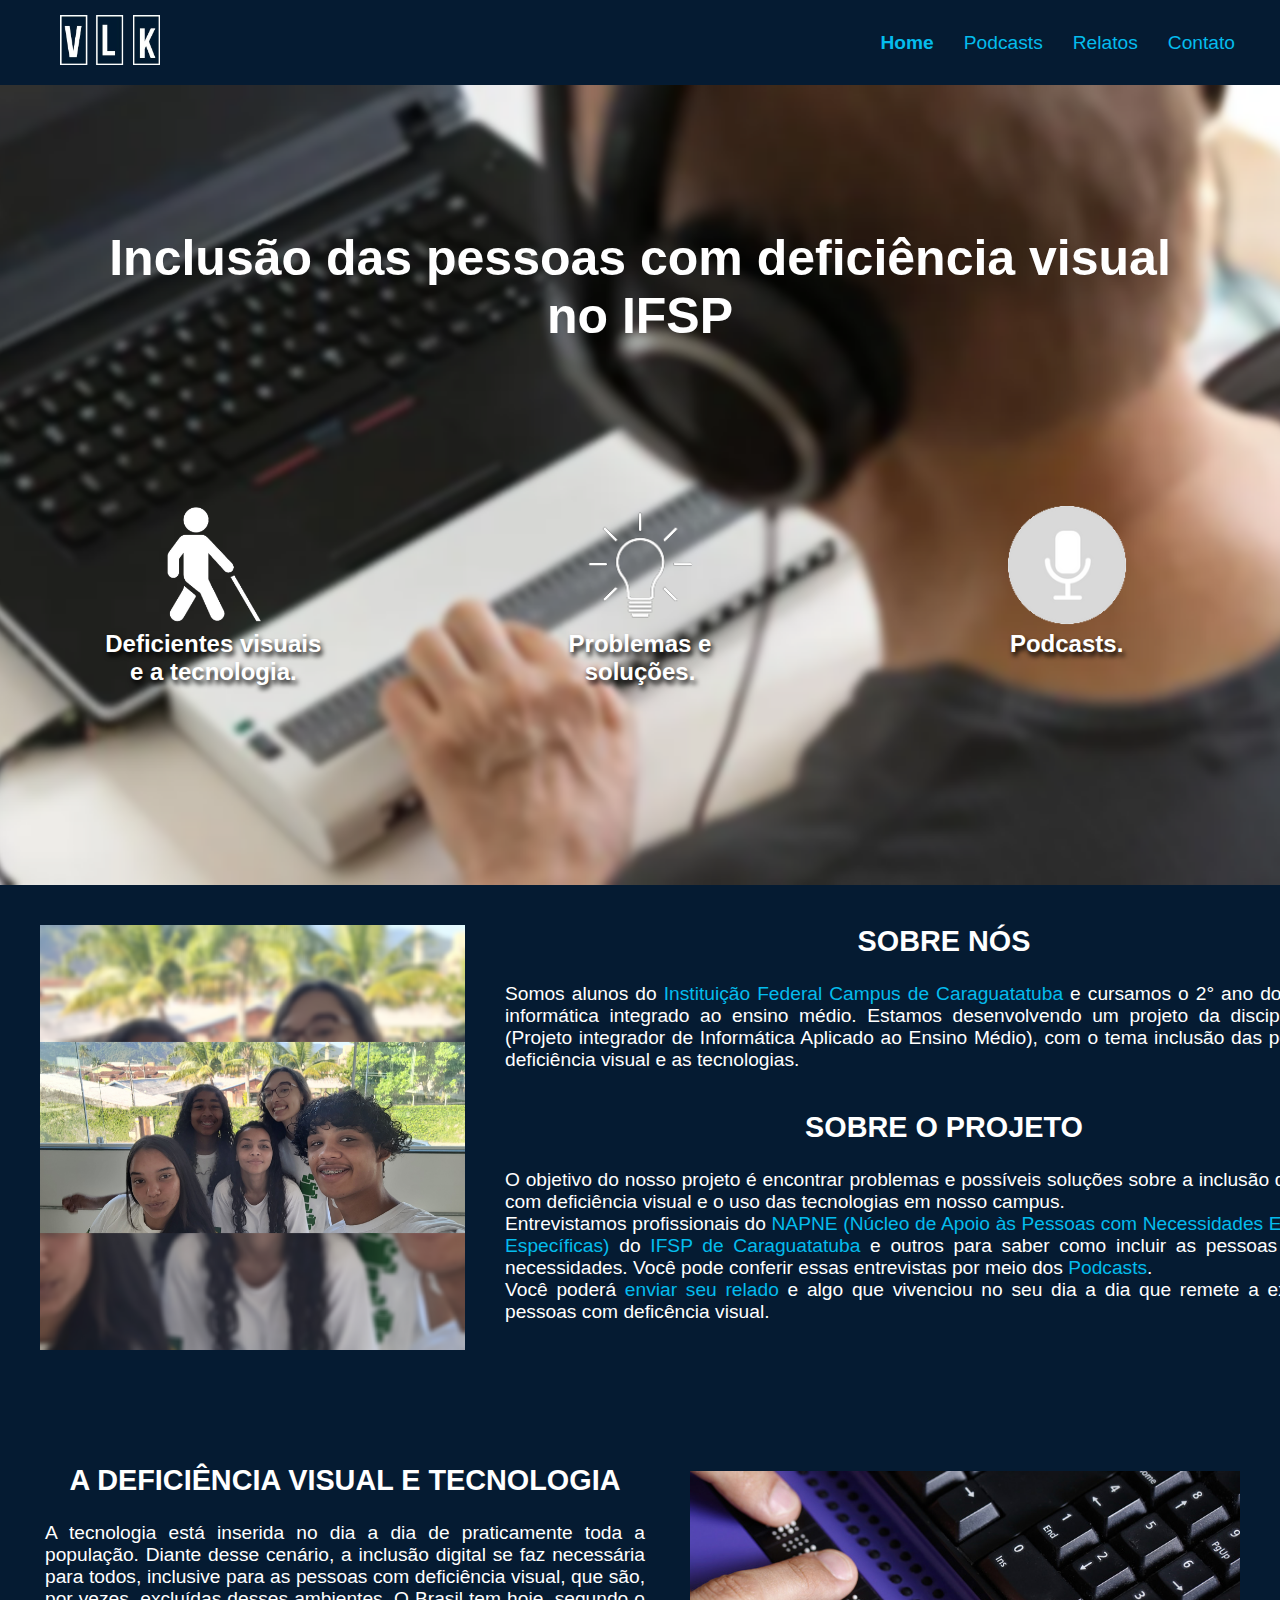
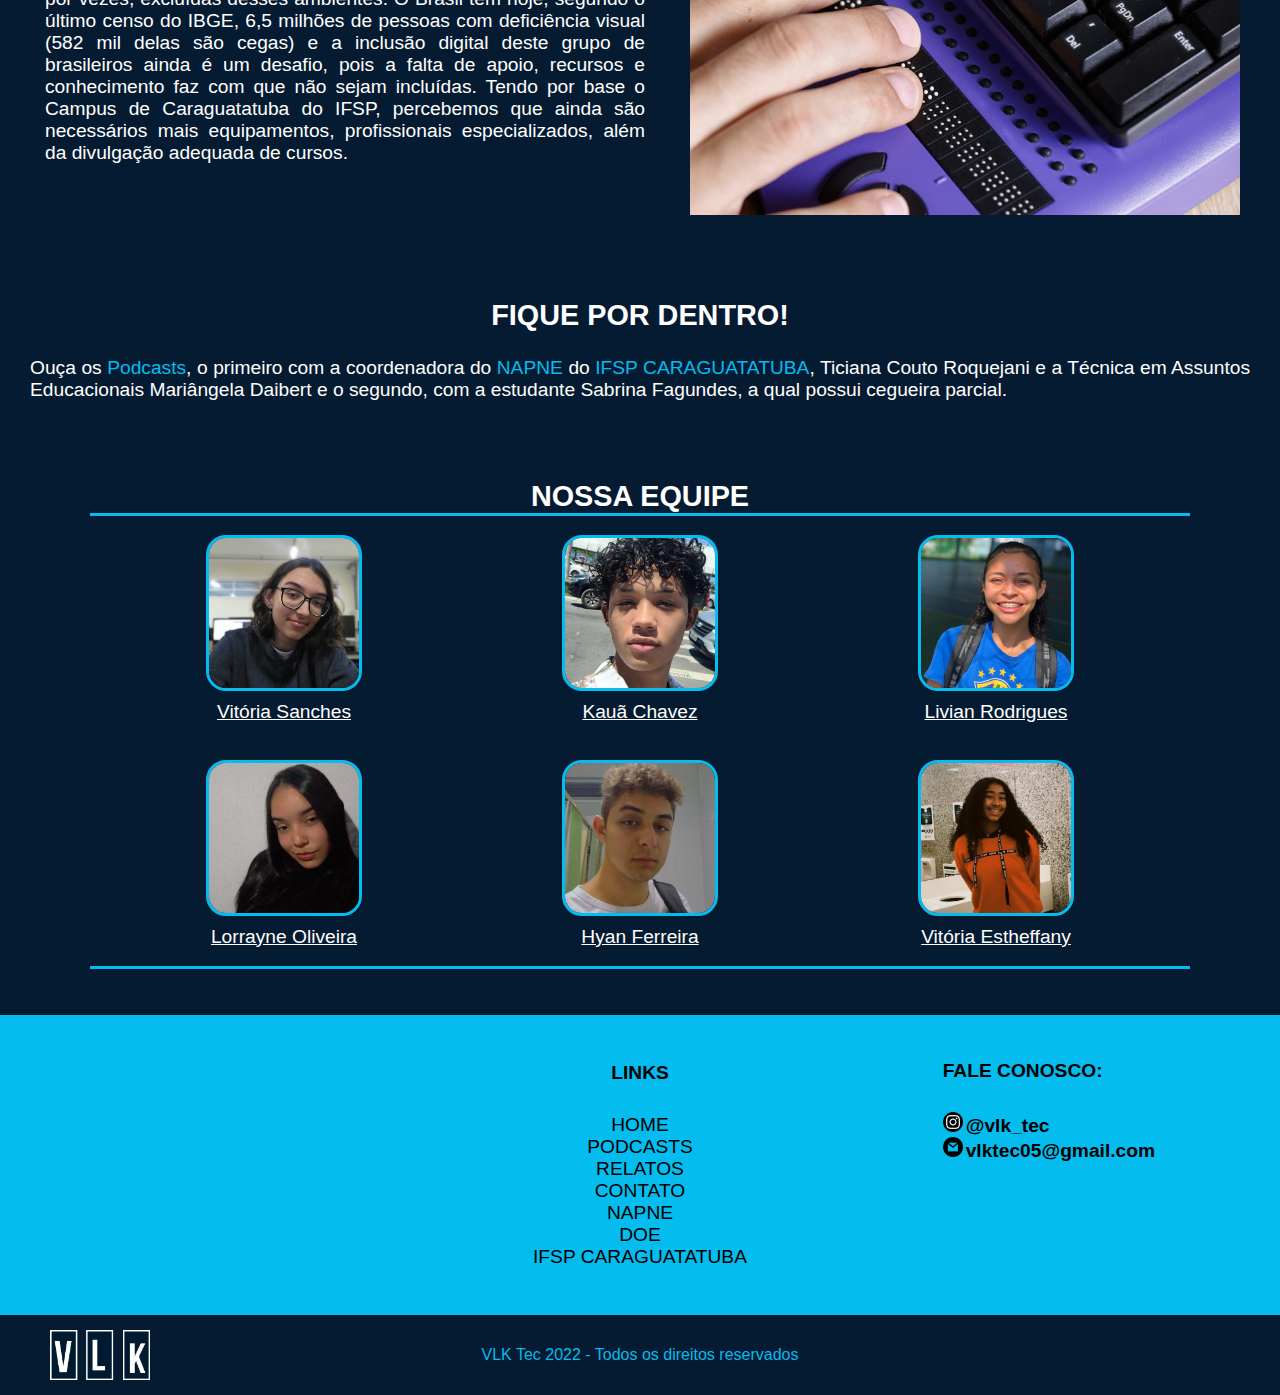
==== commit 30eedec2: "atualização do texto" ====
--- a/index.html
+++ b/index.html
@@ -24,8 +24,7 @@
 				@import url("https://fonts.googleapis.com/css2?family=Fjalla+One&display=swap");
 			</style>
 			<h1>
-				Inclusão de pessoas com deficiência visual <br />
-				na tecnologia
+				Inclusão das pessoas com deficiência visual <br> no IFSP
 			</h1>
 			<div class="container">
 				<div>
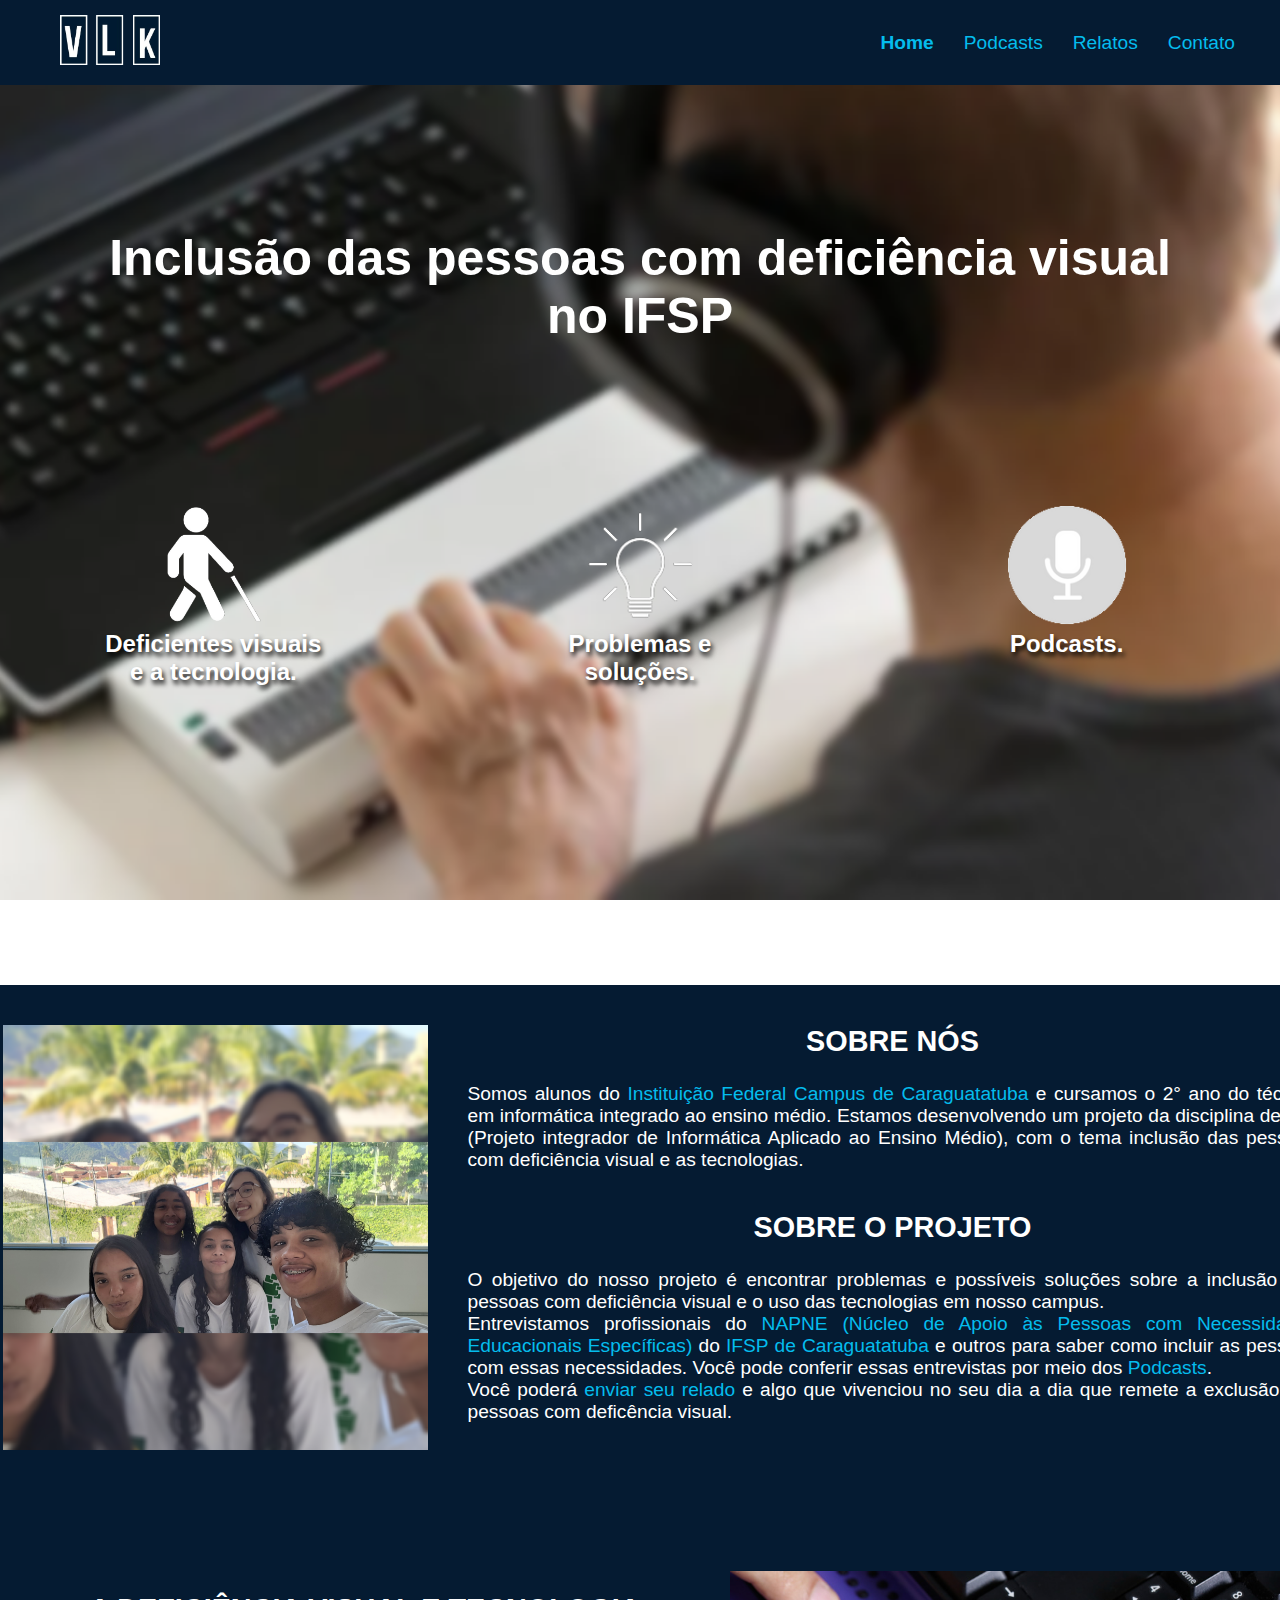
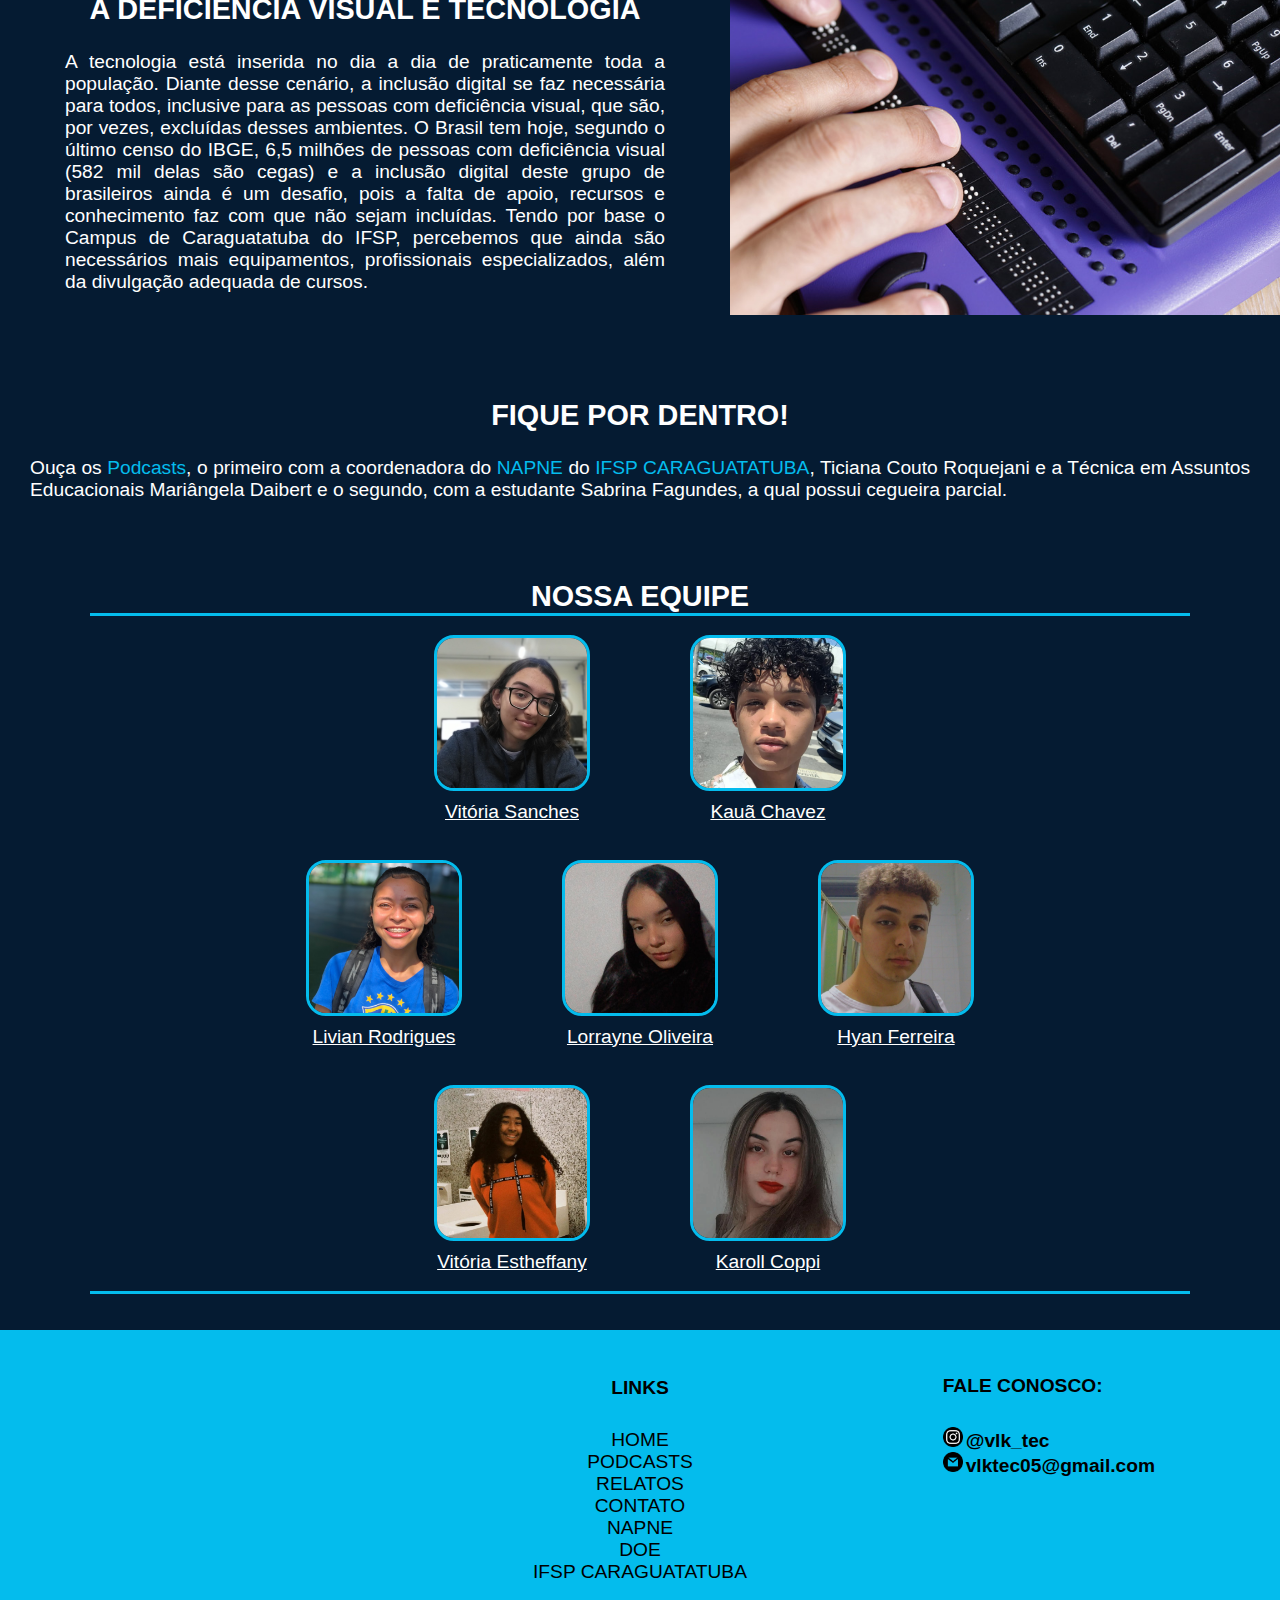
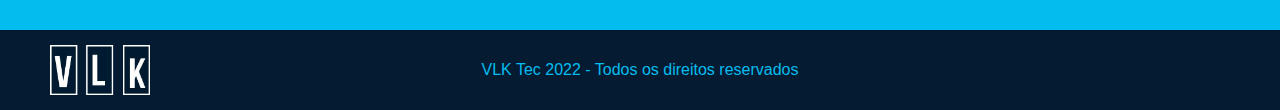
==== commit 43c10ac7: "Atualização de acabamentos finais" ====
--- a/index.html
+++ b/index.html
@@ -1,132 +1,135 @@
 <!DOCTYPE html>
 <html lang="pt-br">
-	<head>
-		<meta charset="UTF-8" />
-		<meta http-equiv="X-UA-Compatible" content="IE=edge" />
-		<meta name="viewport" content="width=device-width, initial-scale=1.0" />
-		<link rel="stylesheet" href="style.css" />
-		<title>VLK Tec</title>
-	</head>
-	<body>
-		<nav>
-			<div class="logo">
-				<img src="img/logo.png" alt="logo" />
-			</div>
-			<ul class="menu">
-				<li class="selected"><a href="index.html">Home</a></li>
-				<li><a href="podcasts.html">Podcasts</a></li>
-				<li><a href="relatos.html">Relatos</a></li>
-				<li><a href="contato.html">Contato</a></li>
-			</ul>
-		</nav>
-		<header>
-			<style>
-				@import url("https://fonts.googleapis.com/css2?family=Fjalla+One&display=swap");
-			</style>
-			<h1>
-				Inclusão das pessoas com deficiência visual <br> no IFSP
-			</h1>
-			<div class="container">
-				<div>
-					<img src="img/icone1.png" alt="icone" />
-				</div>
-				<div>
-					<img src="img/icone2.png" alt="icone" />
-				</div>
-				<div>
-					<img src="img/icone3.png" alt="icone" />
-				</div>
-			</div>
-			<div class="legenda">
-				<div>
-					<b><p>Deficientes visuais e a tecnologia.</p></b>
-				</div>
-				<div>
-					<b><p>Problemas e soluções.</p></b>
-				</div>
-				<div>
-					<b><p>Podcasts.</p></b>
-				</div>
-			</div>
-		</header>
-		<main>
-			<div class="equipe">
-				<img src="img/equipe.png" alt="Foto da equipe" />
-			</div>
-			<div class="texto">
-				<h2>SOBRE NÓS</h2>
-				<p>
-					Somos alunos do
-					<a href="https://www.ifspcaraguatatuba.edu.br/"
-						>Instituição Federal Campus de Caraguatatuba</a
-					>
-					e cursamos o 2° ano do técnico em informática integrado ao ensino
-					médio. Estamos desenvolvendo um projeto da disciplina de PIA (Projeto
-					integrador de Informática Aplicado ao Ensino Médio), com o tema
-					inclusão das pessoas com deficiência visual e as tecnologias.
-				</p>
-				<h2>SOBRE O PROJETO</h2>
-				<p>
-					O objetivo do nosso projeto é encontrar problemas e possíveis soluções
-					sobre a inclusão das pessoas com deficiência visual e o uso das
-					tecnologias em nosso campus.
-				</p>
-				<p>
-					Entrevistamos profissionais do
-					<a href="https://spo.ifsp.edu.br/napne"
-						>NAPNE (Núcleo de Apoio às Pessoas com Necessidades Educacionais
-						Específicas)</a
-					>
-					do
-					<a href="https://www.ifspcaraguatatuba.edu.br/"
-						>IFSP de Caraguatatuba</a
-					>
-					e outros para saber como incluir as pessoas com essas necessidades.
-					Você pode conferir essas entrevistas por meio dos
-					<a href="">Podcasts</a>.
-				</p>
-				<p>
-					Você poderá <a href="">enviar seu relado</a> e algo que vivenciou no
-					seu dia a dia que remete a exclusão das pessoas com deficência visual.
-				</p>
-			</div>
-		</main>
-		<section>
-			<div class="texto02">
-				<h2>A DEFICIÊNCIA VISUAL E TECNOLOGIA</h2>
-				<p>
-					A tecnologia está inserida no dia a dia de praticamente toda a
-					população. Diante desse cenário, a inclusão digital se faz necessária
-					para todos, inclusive para as pessoas com deficiência visual, que são,
-					por vezes, excluídas desses ambientes. O Brasil tem hoje, segundo o
-					último censo do IBGE, 6,5 milhões de pessoas com deficiência visual
-					(582 mil delas são cegas) e a inclusão digital deste grupo de
-					brasileiros ainda é um desafio, pois a falta de apoio, recursos e
-					conhecimento faz com que não sejam incluídas. Tendo por base o Campus
-					de Caraguatatuba do IFSP, percebemos que ainda são necessários mais
-					equipamentos, profissionais especializados, além da divulgação
-					adequada de cursos.
-				</p>
-			</div>
-			<div class="part_02">
-				<img src="img/teclados-para-deficientes-visuais.jpg" alt="Imagem" />
-			</div>
-		</section>
-		<article>
-			<div class="texto03">
-				<h2>FIQUE POR DENTRO!</h2>
-				<p>
-					Ouça os <a href="">Podcasts</a>, o primeiro com a coordenadora do
-					<a href="https://spo.ifsp.edu.br/napne">NAPNE</a> do
-					<a href="https://www.ifspcaraguatatuba.edu.br/">IFSP CARAGUATATUBA</a
-					>, Ticiana Couto Roquejani e a Técnica em Assuntos Educacionais
-					Mariângela Daibert e o segundo, com a estudante Sabrina Fagundes, a
-					qual possui cegueira parcial.
-				</p>
-			</div>
-			<div class="bio-equipe">
-				<h2>NOSSA EQUIPE</h2>
-				<div class="perfil">
+
+<head>
+	<meta charset="UTF-8" />
+	<meta http-equiv="X-UA-Compatible" content="IE=edge" />
+	<meta name="viewport" content="width=device-width, initial-scale=1.0" />
+	<link rel="stylesheet" href="style.css" />
+	<title>VLK Tec</title>
+</head>
+
+<body>
+	<nav>
+		<div class="logo">
+			<img src="img/logo.png" alt="logo" />
+		</div>
+		<ul class="menu">
+			<li class="selected"><a href="index.html">Home</a></li>
+			<li><a href="podcasts.html">Podcasts</a></li>
+			<li><a href="relatos.html">Relatos</a></li>
+			<li><a href="contato.html">Contato</a></li>
+		</ul>
+	</nav>
+	<header>
+		<style>
+			@import url("https://fonts.googleapis.com/css2?family=Fjalla+One&display=swap");
+		</style>
+		<h1>
+			Inclusão das pessoas com deficiência visual <br> no IFSP
+		</h1>
+		<div class="container">
+			<div>
+				<img src="img/icone1.png" alt="icone" />
+			</div>
+			<div>
+				<img src="img/icone2.png" alt="icone" />
+			</div>
+			<div>
+				<img src="img/icone3.png" alt="icone" />
+			</div>
+		</div>
+		<div class="legenda">
+			<div>
+				<b>
+					<p>Deficientes visuais e a tecnologia.</p>
+				</b>
+			</div>
+			<div>
+				<b>
+					<p>Problemas e soluções.</p>
+				</b>
+			</div>
+			<div>
+				<b>
+					<p>Podcasts.</p>
+				</b>
+			</div>
+		</div>
+	</header>
+	<main>
+		<div class="equipe">
+			<img src="img/equipe.png" alt="Foto da equipe" />
+		</div>
+		<div class="texto">
+			<h2>SOBRE NÓS</h2>
+			<p>
+				Somos alunos do
+				<a href="https://www.ifspcaraguatatuba.edu.br/">Instituição Federal Campus de Caraguatatuba</a>
+				e cursamos o 2° ano do técnico em informática integrado ao ensino
+				médio. Estamos desenvolvendo um projeto da disciplina de PIA (Projeto
+				integrador de Informática Aplicado ao Ensino Médio), com o tema
+				inclusão das pessoas com deficiência visual e as tecnologias.
+			</p>
+			<h2>SOBRE O PROJETO</h2>
+			<p>
+				O objetivo do nosso projeto é encontrar problemas e possíveis soluções
+				sobre a inclusão das pessoas com deficiência visual e o uso das
+				tecnologias em nosso campus.
+			</p>
+			<p>
+				Entrevistamos profissionais do
+				<a href="https://spo.ifsp.edu.br/napne">NAPNE (Núcleo de Apoio às Pessoas com Necessidades Educacionais
+					Específicas)</a>
+				do
+				<a href="https://www.ifspcaraguatatuba.edu.br/">IFSP de Caraguatatuba</a>
+				e outros para saber como incluir as pessoas com essas necessidades.
+				Você pode conferir essas entrevistas por meio dos
+				<a href="">Podcasts</a>.
+			</p>
+			<p>
+				Você poderá <a href="">enviar seu relado</a> e algo que vivenciou no
+				seu dia a dia que remete a exclusão das pessoas com deficência visual.
+			</p>
+		</div>
+	</main>
+	<section>
+		<div class="texto02">
+			<h2>A DEFICIÊNCIA VISUAL E TECNOLOGIA</h2>
+			<p>
+				A tecnologia está inserida no dia a dia de praticamente toda a
+				população. Diante desse cenário, a inclusão digital se faz necessária
+				para todos, inclusive para as pessoas com deficiência visual, que são,
+				por vezes, excluídas desses ambientes. O Brasil tem hoje, segundo o
+				último censo do IBGE, 6,5 milhões de pessoas com deficiência visual
+				(582 mil delas são cegas) e a inclusão digital deste grupo de
+				brasileiros ainda é um desafio, pois a falta de apoio, recursos e
+				conhecimento faz com que não sejam incluídas. Tendo por base o Campus
+				de Caraguatatuba do IFSP, percebemos que ainda são necessários mais
+				equipamentos, profissionais especializados, além da divulgação
+				adequada de cursos.
+			</p>
+		</div>
+		<div class="part_02">
+			<img src="img/teclados-para-deficientes-visuais.jpg" alt="Imagem" />
+		</div>
+	</section>
+	<article>
+		<div class="texto03">
+			<h2>FIQUE POR DENTRO!</h2>
+			<p>
+				Ouça os <a href="">Podcasts</a>, o primeiro com a coordenadora do
+				<a href="https://spo.ifsp.edu.br/napne">NAPNE</a> do
+				<a href="https://www.ifspcaraguatatuba.edu.br/">IFSP CARAGUATATUBA</a>, Ticiana Couto Roquejani e a
+				Técnica em Assuntos Educacionais
+				Mariângela Daibert e o segundo, com a estudante Sabrina Fagundes, a
+				qual possui cegueira parcial.
+			</p>
+		</div>
+		<div class="bio-equipe">
+			<h2>NOSSA EQUIPE</h2>
+			<div class="perfil">
+				<div class="perfil-start">
 					<div class="perfil01">
 						<img src="img/perfil/Vitória Sanches.png" alt="Vitória Sanches" />
 						<a href="perfil-01.html">Vitória Sanches</a>
@@ -135,73 +138,71 @@
 						<img src="img/perfil/Kaua Chavez.png" alt="Kauã Chavez" />
 						<a href="perfil-02.html">Kauã Chavez</a>
 					</div>
+				</div>
+				<div class="perfil-center">
 					<div class="perfil03">
 						<img src="img/perfil/Livian Rodrigues.png" alt="Livian Rodrigues" />
 						<a href="perfil-03.html">Livian Rodrigues</a>
 					</div>
 					<div class="perfil04">
-						<img
-							src="img/perfil/Lorrayne Oliveira.png"
-							alt="Lorrayne Oliveira" />
+						<img src="img/perfil/Lorrayne Oliveira.png" alt="Lorrayne Oliveira" />
 						<a href="perfil-04.html">Lorrayne Oliveira</a>
 					</div>
 					<div class="perfil05">
 						<img src="img/perfil/Hyan Ferreira.png" alt="Hyan Ferreira" />
 						<a href="perfil-05.html">Hyan Ferreira</a>
 					</div>
+				</div>
+				<div class="perfil-end">
 					<div class="perfil06">
-						<img
-							src="img/perfil/Vitoria Estheffany.png"
-							alt="Vitória Estheffany" />
+						<img src="img/perfil/Vitoria Estheffany.png" alt="Vitória Estheffany" />
 						<a href="perfil-06.html">Vitória Estheffany</a>
 					</div>
+					<div class="perfil07">
+						<img src="img/perfil/Karol Coppi.png" alt="Karoll Coppi" />
+						<a href="perfil-07.html">Karoll Coppi</a>
+					</div>
 				</div>
 			</div>
-		</article>
-		<footer>
-			<div class="maps">
-				<iframe
-					src="https://www.google.com/maps/embed?pb=!1m18!1m12!1m3!1d3655.095592577922!2d-45.42768998678593!3d-23.636747397591122!2m3!1f0!2f0!3f0!3m2!1i1024!2i768!4f13.1!3m3!1m2!1s0x94cd631551d2d585%3A0xbe6efd4b81fb3cd0!2sIFSP!5e0!3m2!1spt-BR!2sbr!4v1659821990409!5m2!1spt-BR!2sbr"
-					width="300"
-					height="250"
-					style="border: 0"
-					allowfullscreen=""
-					loading="lazy"
-					referrerpolicy="no-referrer-when-downgrade"></iframe>
-			</div>
-			<div class="links">
-				<p><b>LINKS</b></p>
-				<li><a href="index.html">HOME</a></li>
-				<li><a href="podcasts.html">PODCASTS</a></li>
-				<li><a href="relatos.html">RELATOS</a></li>
-				<li><a href="">CONTATO</a></li>
-				<li><a href="https://spo.ifsp.edu.br/napne">NAPNE</a></li>
-				<li><a href="">DOE</a></li>
-				<li>
-					<a href="https://www.ifspcaraguatatuba.edu.br/">IFSP CARAGUATATUBA</a>
-				</li>
-			</div>
-			<div class="redes_sociais">
-				<p><b>FALE CONOSCO:</b></p>
-				<li>
-					<img src="img/icone_inst.png" alt="" /><a
-						href="https://instagram.com/vlk_tec?igshid=YmMyMTA2M2Y="
-						><b>@vlk_tec</b></a
-					>
-				</li>
-				<li>
-					<img src="img/icone_gmail.png" alt="" /><a href=""
-						><b>vlktec05@gmail.com</b></a
-					>
-				</li>
-			</div>
-		</footer>
-		<footer class="footer_final">
-			<div class="logo-footer">
-				<img src="img/logo.png" alt="logo" />
-			</div>
-			<p>VLK Tec 2022 - Todos os direitos reservados</p>
-			<div></div>
-		</footer>
-	</body>
-</html>
+		</div>
+	</article>
+	<footer>
+		<div class="maps">
+			<iframe
+				src="https://www.google.com/maps/embed?pb=!1m18!1m12!1m3!1d3655.095592577922!2d-45.42768998678593!3d-23.636747397591122!2m3!1f0!2f0!3f0!3m2!1i1024!2i768!4f13.1!3m3!1m2!1s0x94cd631551d2d585%3A0xbe6efd4b81fb3cd0!2sIFSP!5e0!3m2!1spt-BR!2sbr!4v1659821990409!5m2!1spt-BR!2sbr"
+				width="300" height="250" style="border: 0" allowfullscreen="" loading="lazy"
+				referrerpolicy="no-referrer-when-downgrade"></iframe>
+		</div>
+		<div class="links">
+			<p><b>LINKS</b></p>
+			<li><a href="index.html">HOME</a></li>
+			<li><a href="podcasts.html">PODCASTS</a></li>
+			<li><a href="relatos.html">RELATOS</a></li>
+			<li><a href="">CONTATO</a></li>
+			<li><a href="https://spo.ifsp.edu.br/napne">NAPNE</a></li>
+			<li><a href="">DOE</a></li>
+			<li>
+				<a href="https://www.ifspcaraguatatuba.edu.br/">IFSP CARAGUATATUBA</a>
+			</li>
+		</div>
+		<div class="redes_sociais">
+			<p><b>FALE CONOSCO:</b></p>
+			<li>
+				<img src="img/icone_inst.png" alt="" /><a
+					href="https://instagram.com/vlk_tec?igshid=YmMyMTA2M2Y="><b>@vlk_tec</b></a>
+			</li>
+			<li>
+				<img src="img/icone_gmail.png" alt="" /><a href=""><b>vlktec05@gmail.com</b></a>
+			</li>
+		</div>
+	</footer>
+	<footer class="footer_final">
+		<div class="logo-footer">
+			<img src="img/logo.png" alt="logo" />
+		</div>
+		<p>VLK Tec 2022 - Todos os direitos reservados</p>
+		<div></div>
+	</footer>
+</body>
+
+</html>--- a/style.css
+++ b/style.css
@@ -82,7 +82,8 @@
 	background-image: url(img/banner.png);
 	background-size: cover;
 	background-position: center;
-	height: 800px;
+	background-attachment: fixed;
+	height: 100vh;
 }
 
 header h1 {
@@ -136,6 +137,7 @@
 	width: 100%;
 	position: relative;
 	display: flex;
+	justify-content: center;
 }
 
 .equipe {
@@ -152,7 +154,11 @@
 }
 
 .texto p {
-	width: 878px;
+	width: 850px;
+}
+
+.texto h2 {
+	width: 850px;
 }
 
 .texto {
@@ -180,14 +186,37 @@
 	width: 100%;
 	position: relative;
 	display: flex;
-	justify-content: flex-end;
+	justify-content: center;
+}
+
+.texto03 {
+	width: 100%;
+    height: 110px;
+    display: flex;
+    flex-direction: column;
+    align-items: center;
+    justify-content: center;
+}
+
+.texto03 > p {
+	width: 1220px;
+	color: white;
+}
+
+.texto03 > h2 {
+	padding-top: 0;
+	width: 1220px;
+	color: white;
+}
+
+.texto03 a {
+	color: #04bced;
 }
 
 .part_02 {
 	display: flex;
 	height: 505px;
 	align-items: center;
-	padding-right: 40px;
 }
 
 .part_02 img {
@@ -198,7 +227,7 @@
 .texto02 {
 	display: flex;
 	flex-direction: column;
-	width: 970px;
+	width: 750px;
 	color: white;
 	height: 505px;
 	align-items: center;
@@ -215,9 +244,6 @@
 
 .texto02 p {
 	width: 600px;
-	height: 300px;
-	padding-left: 40px;
-	padding-right: 40px;
 	text-align: justify;
 }
 
@@ -229,36 +255,12 @@
 article {
 	background-color: #051b32;
 	width: 100%;
-	height: 720px;
-}
-
-.texto03 {
-	width: 100%;
-	height: 110px;
-	display: flex;
-	flex-direction: column;
-	align-items: center;
-	justify-content: center;
-}
-
-.texto03 > p {
-	width: 1220px;
-	color: white;
-}
-
-.texto03 > h2 {
-	padding-top: 0;
-	width: 1220px;
-	color: white;
-}
-
-.texto03 a {
-	color: #04bced;
+	height: auto;
 }
 
 .bio-equipe {
 	width: 100%;
-	height: 590px;
+	height: 825px;
 	display: flex;
 	flex-direction: column;
 	align-items: center;
@@ -272,10 +274,11 @@
 
 .perfil {
 	width: 1100px;
-	height: 450px;
+	height: auto;
 	border-top: 3px solid #04bced;
 	border-bottom: 3px solid #04bced;
 	display: flex;
+	flex-direction: column;
 	align-items: center;
 	justify-content: center;
 	flex-wrap: wrap;
@@ -296,15 +299,24 @@
 .perfil03,
 .perfil04,
 .perfil05,
-.perfil06 {
-	display: flex;
-	flex-direction: column;
-	align-items: center;
-	padding: 0 100px;
+.perfil06,
+.perfil07 {
+	display: flex;
+	flex-direction: column;
+	align-items: center;
+	padding: 0 50px;
 }
 
 .perfil img {
 	width: 150px;
+}
+
+.perfil-start,
+.perfil-center,
+.perfil-end {
+	display: flex;
+	align-items: center;
+	height: 225px;
 }
 
 footer {
@@ -456,11 +468,111 @@
 	justify-content: center;
 }
 
+.modal-title {
+	color: #000000;
+}
+
+.modal-body {
+	height: 75vh;
+	overflow: auto;
+}
+
+.modal-body p {
+	color: #000000;
+	width: 100%!important;
+}
+
+.btn-primary {
+	background-color: #051b32;
+	color: #04bced;
+    margin: 0;
+    padding: 0;
+    width: 101px;
+    height: 28px;
+    border: none;
+    font-family: arial;
+    font-size: 1.2rem;
+}
+
+.btn-primary:hover {
+	background-color: #051b32;
+}
+
+/*
+.modal {
+	background: rgb(0, 0, 0, 0.5);
+	width: 100%;
+	height: 100%;
+	position: fixed;
+	left: 0;
+	top: 0;
+	display: flex;
+	align-items: center;
+	justify-content: center;
+	overflow: hidden;
+	display: none;
+}
+
+.modal-box {
+	background-color: #ffff;
+	color: #000000;
+	width: 700px;
+	height: 90vh;
+	overflow: auto;
+	display: flex;
+	flex-direction: column;
+	align-items: center;
+}
+
+.modal-box-conteudo {
+	width: 100%;
+}
+
+.modal-texto-termo {
+	display: flex;
+    flex-direction: column;
+    align-items: center;
+}
+
+.modal-titulo-termo h2 {
+	padding: 25px 0 0 0!important;
+}
+
+.modal-texto-termo p {
+	color: #000000;
+	width: 90%!important;
+	height: auto!important;
+	padding: 20px 0;
+}
+
+.concorda-aceita {
+	width: 100%;
+	height: 400px;
+}
+*/
+
+.w-100 {
+	text-align: center;
+}
+
+.carousel-control-prev, .carousel-control-next {
+	margin: 0;
+	height: auto;
+	width: 40px;
+}
+
+.carousel-control-prev:hover, .carousel-control-next:hover {
+    background-color: rgb(0, 0, 0, 0);
+}
+
 .carrossel-relatos {
-	background-color: rgb(0, 0, 0);
-	height: 450px;
-	width: 1200px;
-	overflow: hidden;
+	background-color: #051b32;
+    height: 450px;
+    width: 1200px;
+    overflow: hidden;
+    justify-content: center;
+    display: flex;
+    flex-direction: column;
 }
 
 .carrossel-relatos .fotos {
@@ -525,7 +637,6 @@
 	display: flex;
 	flex-direction: column;
 	align-items: center;
-	justify-content: flex-end;
 	color: white;
 }
 
@@ -536,10 +647,6 @@
 .text-relatos02 p {
 	height: 150px;
 	width: 1200px;
-}
-
-.text-relatos02 h2 {
-	padding: 0;
 }
 
 .form-midia {
@@ -597,21 +704,25 @@
 
 .paragrafo-audio-single p {
 	width: 990px;
-	height: 200px;
-	color: white;
-	padding-left: 40px;
-	padding-right: 40px;
-	text-align: center;
+    height: 130px;
+    color: white;
+    /* padding-left: 40px; */
+    /* padding-right: 40px; */
+    text-align: center;
+    margin: 0;
+    display: flex;
+    align-items: center;
 }
 .sobre-audio {
-	height: 600px;
+	height: 550px;
+}
+
+.audio-entrevista-single {
+	padding-top: 60px;
 }
 
 .audio-entrevista-single p {
-	height: 40px;
 	color: #43c3dd;
-	padding-left: 50px;
-	padding-right: 100px;
 }
 
 .audio-entrevista-single audio {
@@ -623,6 +734,7 @@
 	background-size: cover;
 	background-repeat: no-repeat;
 	background-attachment: fixed;
+	height: 450px;
 }
 
 .div-section-texto > h2, p {
@@ -655,7 +767,7 @@
 	width: 60%;
 	display: flex;
 	align-items: center;
-	justify-content: center;
+	justify-content: flex-end;
 }
 
 .section-carrossel {
@@ -845,3 +957,114 @@
 }
 
 /*Contato*/
+
+.section-contato {
+	width: 100%;
+	height: auto;
+	display: flex;
+	flex-direction: column;
+	align-items: center;
+	justify-content: flex-start;
+}
+
+.texto-contato {
+	width: 100%;
+    height: 150px;
+    display: flex;
+    flex-direction: column;
+    align-items: center;
+    justify-content: end;
+}
+
+.texto-contato > p {
+	width: 1220px;
+	color: white;
+}
+
+.texto-contato > h2 {
+	padding-top: 0;
+	width: 1220px;
+	color: white;
+}
+
+.texto-contato a {
+	color: #04bced;
+}
+
+.modal-contato {
+	width: 100%;
+	height: auto;
+	display: flex;
+	flex-direction: column;
+	align-items: center;
+	justify-content: flex-end;
+	margin: 30px 0 40px 0;
+}
+
+.modal-contato h2 {
+	color: white;
+	padding: 0;
+	margin: 0 0 15px 0;
+	text-align: center;
+	line-height: 1.2;
+}
+
+.form-contato {
+    font-size: 1.125rem;
+}
+
+.form-contato label, .form-contato input, .form-contato textarea, .form-contato button {
+    display: block;
+    width: 100%;
+}
+
+.form-contato label {
+    color: white;
+    line-height: 1;
+    margin-bottom: 0.5rem;
+}
+
+.form-contato input, .form-contato textarea {
+    font: inherit;
+    padding: 0.6rem;
+    margin-bottom: 1rem;
+    border: 1px solid transparent;
+    border-radius: 8px;
+	width: 429px;
+}
+
+.form-contato textarea {
+    min-height: 13rem;
+	max-height: 25rem;
+    resize: vertical;
+}
+
+.form-contato input:hover, .form-contato input:focus, .form-contato textarea:hover, .form-contato:focus {
+    outline: none;
+    border-color: #09d;
+    box-shadow: 0 0 0 3px #4dc8ff;
+}
+
+.form-contato button {
+    display: block;
+    padding: 1rem;
+    background-color: #0072c4;
+    color: white;
+    font: initial;
+    text-transform: uppercase;
+    border: none;
+    border-radius: 8px;
+    cursor: pointer;
+    transition: 0.2s;
+	margin: 0;
+	padding: 0;
+}
+
+.form-contato button:hover, .form-contato button:focus {
+    outline: none;
+    background-color: #09d;
+}
+
+.modal-relato h2 {
+	color: white;
+}